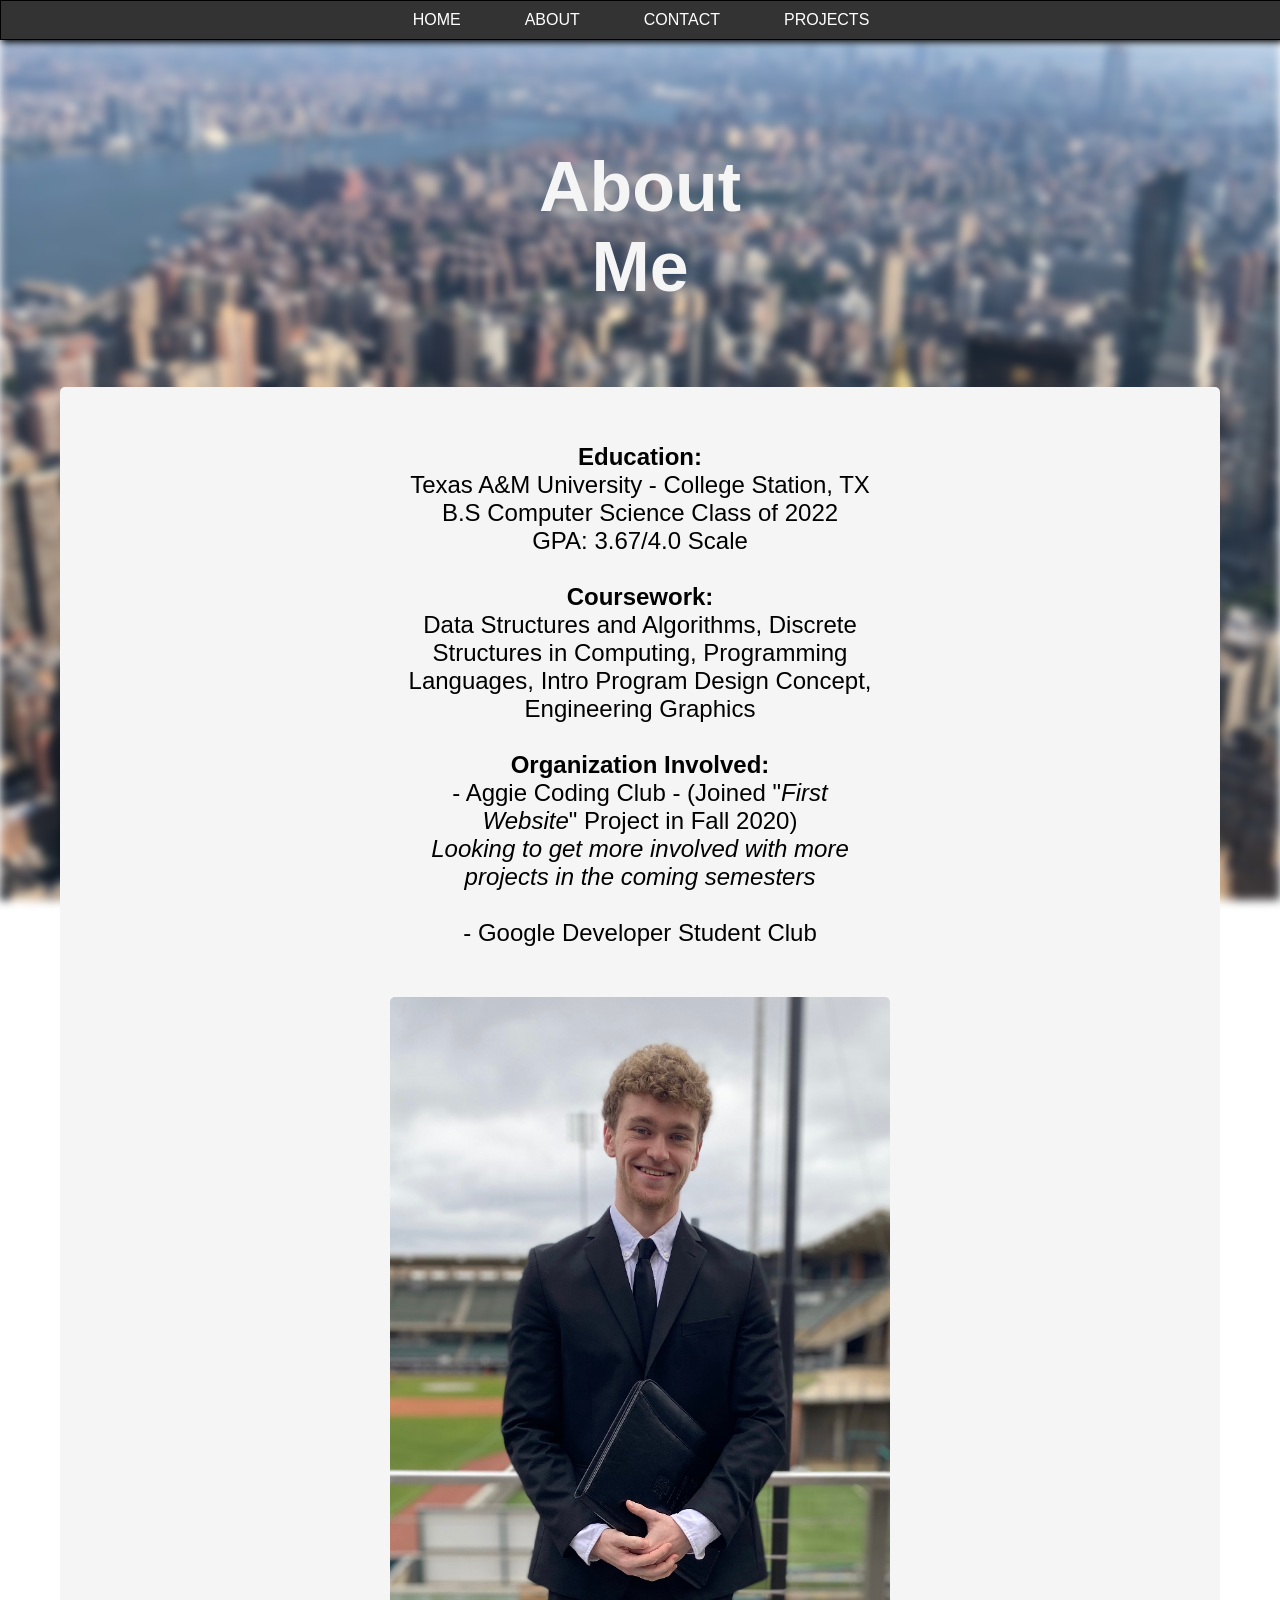
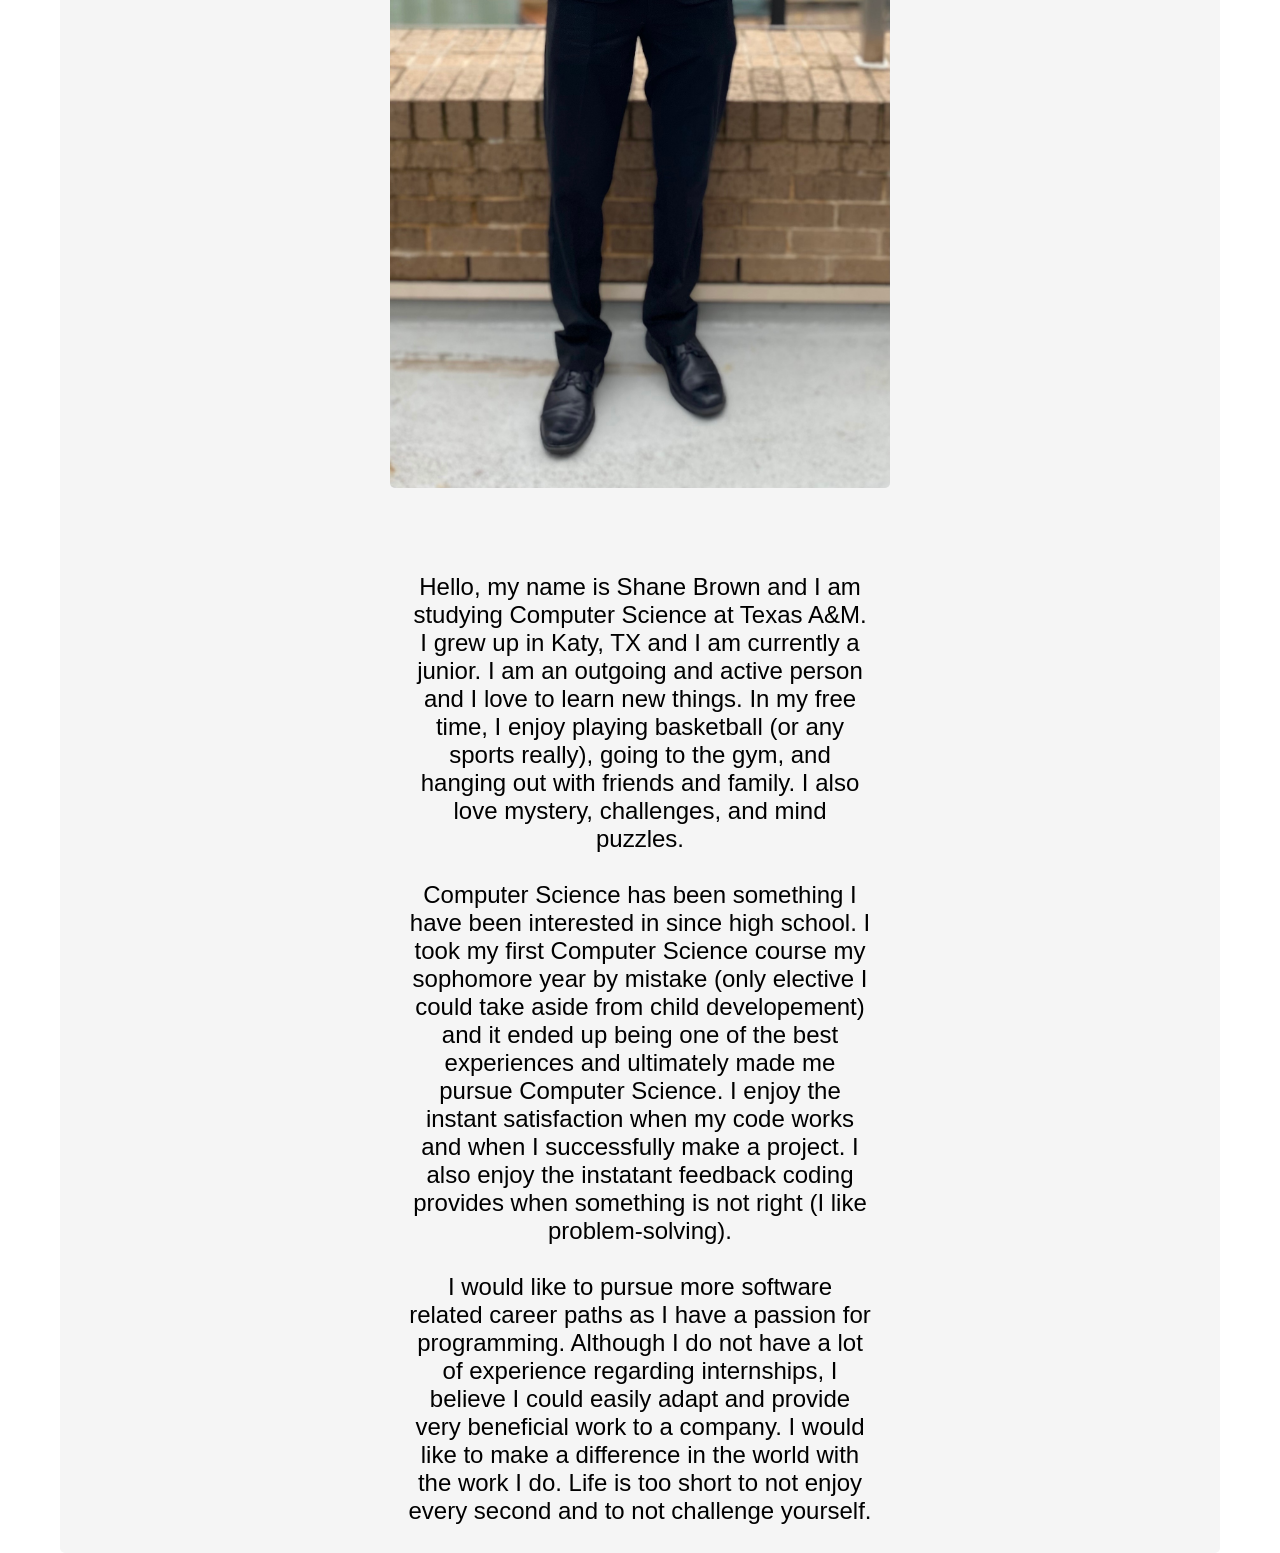
==== about.html @ ab10a337 "Update about.html" ====
<!DOCTYPE html>
<html>
    <head>
            <title>
                About Me
            </title>
            <link rel="stylesheet" href="DesignAbout.css">
    </head>
    <body>
        <div class= "Links">
            <ul>
                <li><a class="active" href= "index.html">Home</a></li>
                <li><a href= "about.html">About</a></li>
                <li><a href= "contact.html">Contact</a></li>
                <li><a href= "projects.html">Projects</a> </li>
            </ul>
        </div>

        <div class="bg">
        </div>

        <div class="middleHeader">
            <h1>
                About<br> Me
            </h1>
        </div>
         <div class="aboutContent">
             <p class="aboutMeInfo">
                <br> <br>
                <b>Education: </b> <br> Texas A&M University - College Station, TX <br> 
                B.S Computer Science Class of 2022 <br> 
                GPA: 3.67/4.0 Scale <br> <br>

                <b>Coursework: </b> <br>
                Data Structures and Algorithms, Discrete Structures in Computing, Programming Languages, Intro Program Design Concept, Engineering Graphics 
                <br> <br>

                <b>Organization Involved: </b> <br>
                - Aggie Coding Club - (Joined "<i>First Website</i>" Project in Fall 2020) <br>
                <i>Looking to get more involved with more projects in the coming semesters</i> <br> <br>
                
                - Google Developer Student Club
                </p>
                <div class="aboutMeImage">
                    <img src="profilePic.jpg" alt="about me pic" style="width:500px; border-radius: 5px;">
                 </div>
                 <p class="aboutMeInfo2">
                 <br> <br>
                 Hello, my name is Shane Brown and I am studying Computer Science at Texas A&M. I grew up in Katy, TX and I am currently a junior. 
                 I am an outgoing and active person and I love to learn new things. In my free time,
                 I enjoy playing basketball (or any sports really), going to the gym, and hanging out with friends and family.
                 I also love mystery, challenges, and mind puzzles.  <br> <br>
                 Computer Science has been something I have been interested in since high school. I took my first Computer Science course my sophomore year by mistake (only elective I could take
                 aside from child developement) and it ended up being one of the best experiences and ultimately made me pursue Computer Science. I enjoy the instant satisfaction
                 when my code works and when I successfully make a project. I also enjoy the instatant feedback coding provides when something is not right (I like problem-solving).
                 <br> <br>
                 I would like to pursue more software related career paths as I have a passion for programming. Although I do not
                 have a lot of experience regarding internships, I believe I could easily adapt and provide very beneficial work to
                 a company. I would like to make a difference in the world with the work I do. Life is too short to not enjoy every second and to not challenge yourself.
                 <br> <br>
                </p>
         </div>

         <!-- Fading out the Header -->
         <script src="https://cdnjs.cloudflare.com/ajax/libs/jquery/3.5.1/jquery.min.js"></script>
         <script>
            //  Fading out the Header
            $(window).scroll(function() {
                $(".middleHeader").css("opacity", 1 - $(window).scrollTop() / 150);
            });
         </script>

    </body>
</html>
---- DesignAbout.css ----
body {
    width: 100%;
    height: 100%;
    margin: 0;
}
.bg {
    background: url(newYork2.jpg);
    background-size: cover;
    background-position: center;
    -webkit-filter: blur(5px);
    -moz-filter: blur(5px);
    -o-filter: blur(5px);
    -ms-filter: blur(5px);
    filter: blur(5px);
    position: fixed;
    width: 100%;
    height: 100%;
    top: 0;
    left: 0;
    z-index: -1;
    animation: fadeIn ease 1s;
}
.Links {
    background-color: #333;
    position: fixed;
    z-index: 9999;
    width: 100%;
    top: 0;
    text-align: center;
    border-style: solid;
    border-width: thin;
    box-shadow: 2px 2px 7px black;        
    overflow: hidden;
}
.Links a {
    font-family: 'Gill Sans', 'Gill Sans MT', Calibri, 'Trebuchet MS', sans-serif;
    text-transform: uppercase;
    font-size: 16px;
    color: white;
    text-decoration: none;
}
.Links a:hover {
    color: teal;
}
.Links a:focus:active {
    color: teal;
}
.Links ul {
    list-style: none;
    margin: 0;
    padding: 0px;
}
.Links ul li {
    display: inline-block;
    margin-left: 30px;
    margin-right: 30px;
    padding-top: 10px;
    padding-bottom: 10px;
    position: relative;
}
.Links a::before {
    content: "";
    display: block;
    height: 5px;
    background-color: teal;

    position: absolute;
    top: 0;
    width: 0%;

    transition: all ease-in-out 250ms;
}
.Links a::after {
    content: "";
    display: block;
    height: 5px;
    background-color: teal;

    position: absolute;
    bottom: 0;
    width: 0%;

    transition: all ease-in-out 250ms;
}
.Links a:focus, .Links a:focus::before, .Links a:focus::after {
    color: teal;
    width:100%;
}
.Links a:hover::before, .Links a:hover::after {
    width: 100%;
}
.middleHeader {
    text-align: center;
    animation: fadeIn ease 2s;
    position:relative;
    top: 100px;
    color: whitesmoke;
    font-size: 35px;
    font-family: 'Gill Sans', 'Gill Sans MT', Calibri, 'Trebuchet MS', sans-serif;
    margin-bottom: 80px;
}
@keyframes fadeIn {
    0% {opacity:0;}
    100% {opacity:1;}
    }
@-moz-keyframes fadeIn {
    0% {opacity:0;}
    100% {opacity:1;}
}
@-webkit-keyframes fadeIn {
    0% {opacity:0;}
    100% {opacity:1;}
}
@-ms-keyframes fadeIn {
    0% {opacity:0;}
    100% {opacity:1;}
}
@-o-keyframes fadeIn {
    0% {opacity:0;}
    100% {opacity:1;}
    }
.aboutContent {
    text-align: center;
    border-radius: 5px;
    background-color: whitesmoke;
    position: relative;
    top: 100px;
    font-size: 20px;
    font-family: 'Gill Sans', 'Gill Sans MT', Calibri, 'Trebuchet MS', sans-serif;
    margin: 60px;
}
.aboutMeInfo {
    font-family: 'Gill Sans', 'Gill Sans MT', Calibri, 'Trebuchet MS', sans-serif;
    font-size: 24px;
    margin-left: 30%;
    margin-right: 30%;
}
.aboutMeImage {
    margin-top: 50px;
}
.aboutMeInfo2 {
    font-size: 24px;
    margin-left: 30%;
    margin-right: 30%;
    font-family: 'Gill Sans', 'Gill Sans MT', Calibri, 'Trebuchet MS', sans-serif;
}
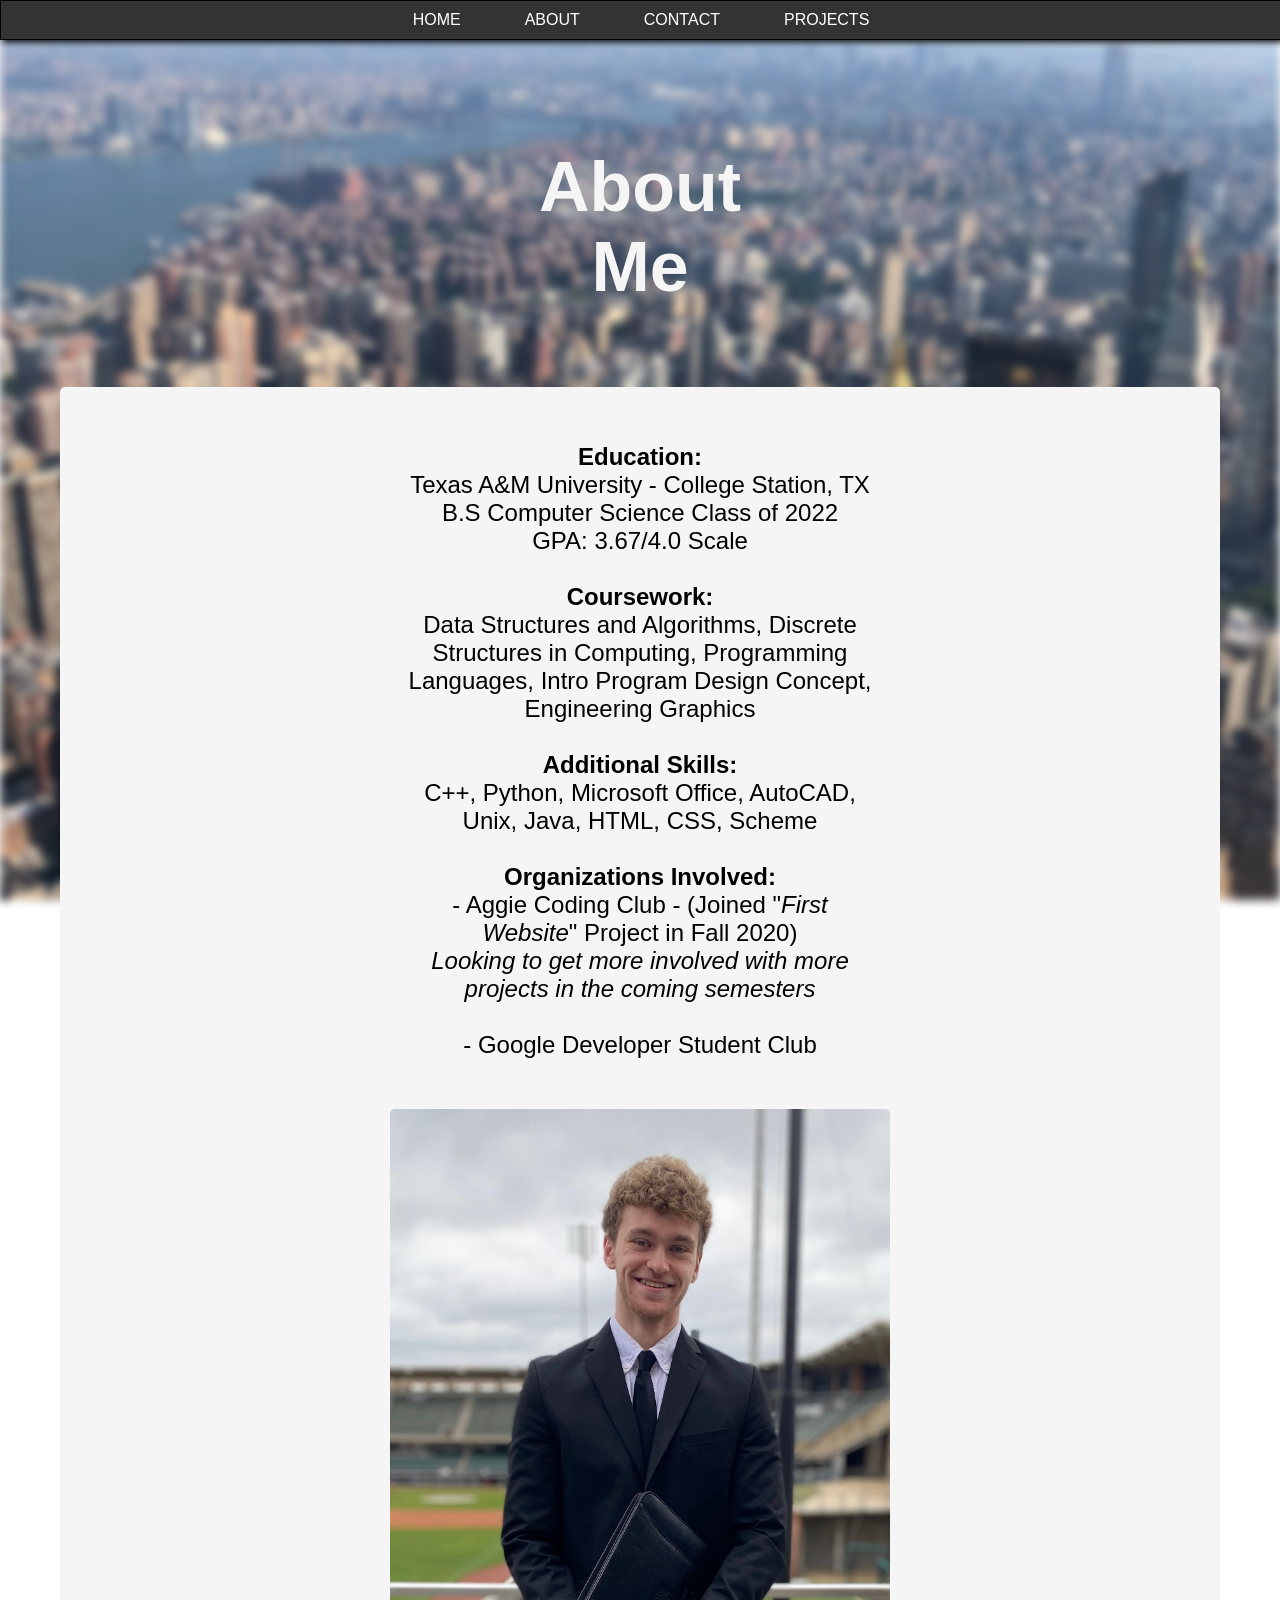
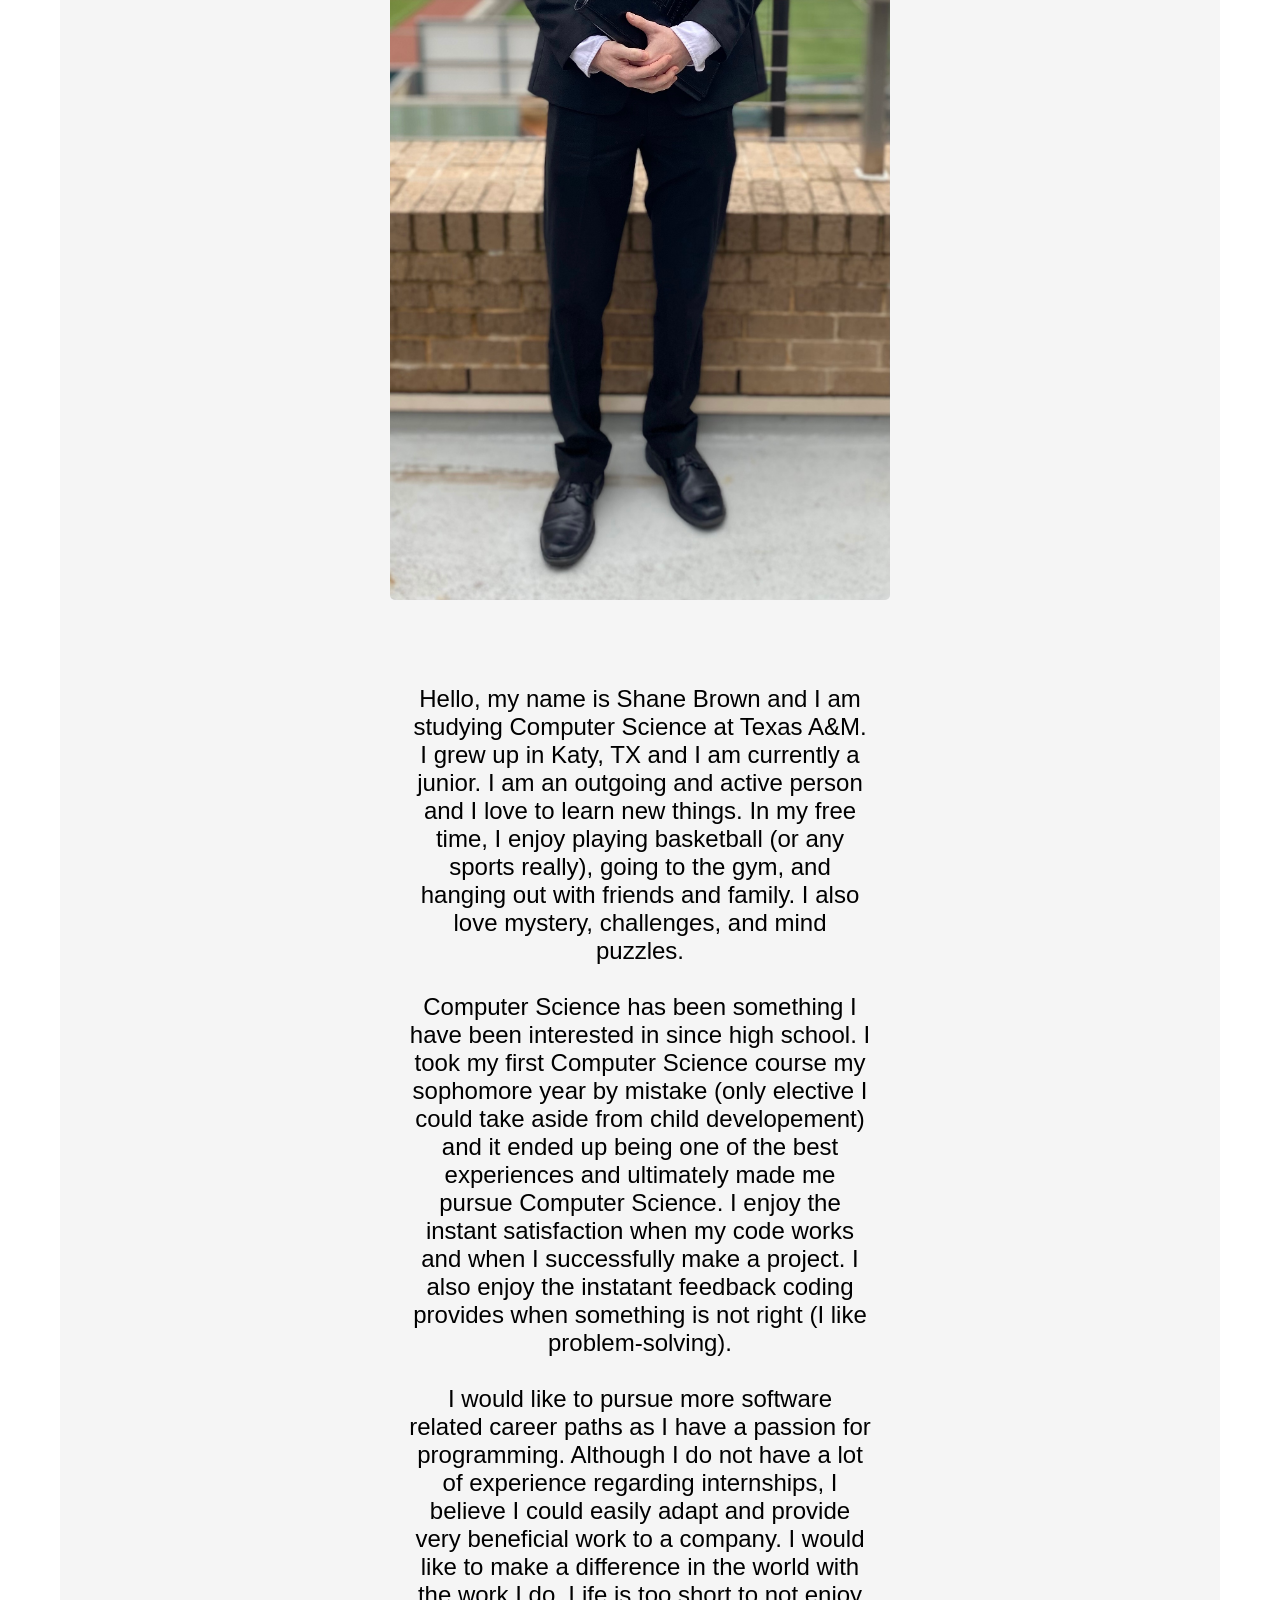
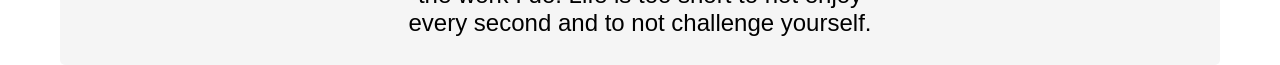
==== commit de966d0b: "Update about.html" ====
--- a/about.html
+++ b/about.html
@@ -35,7 +35,12 @@
                 Data Structures and Algorithms, Discrete Structures in Computing, Programming Languages, Intro Program Design Concept, Engineering Graphics 
                 <br> <br>
 
-                <b>Organization Involved: </b> <br>
+                <b>Additional Skills: </b> <br>
+                C++, Python, Microsoft Office, AutoCAD, Unix, Java, HTML, CSS,
+                Scheme
+                <br><br>
+
+                <b>Organizations Involved: </b> <br>
                 - Aggie Coding Club - (Joined "<i>First Website</i>" Project in Fall 2020) <br>
                 <i>Looking to get more involved with more projects in the coming semesters</i> <br> <br>
                 
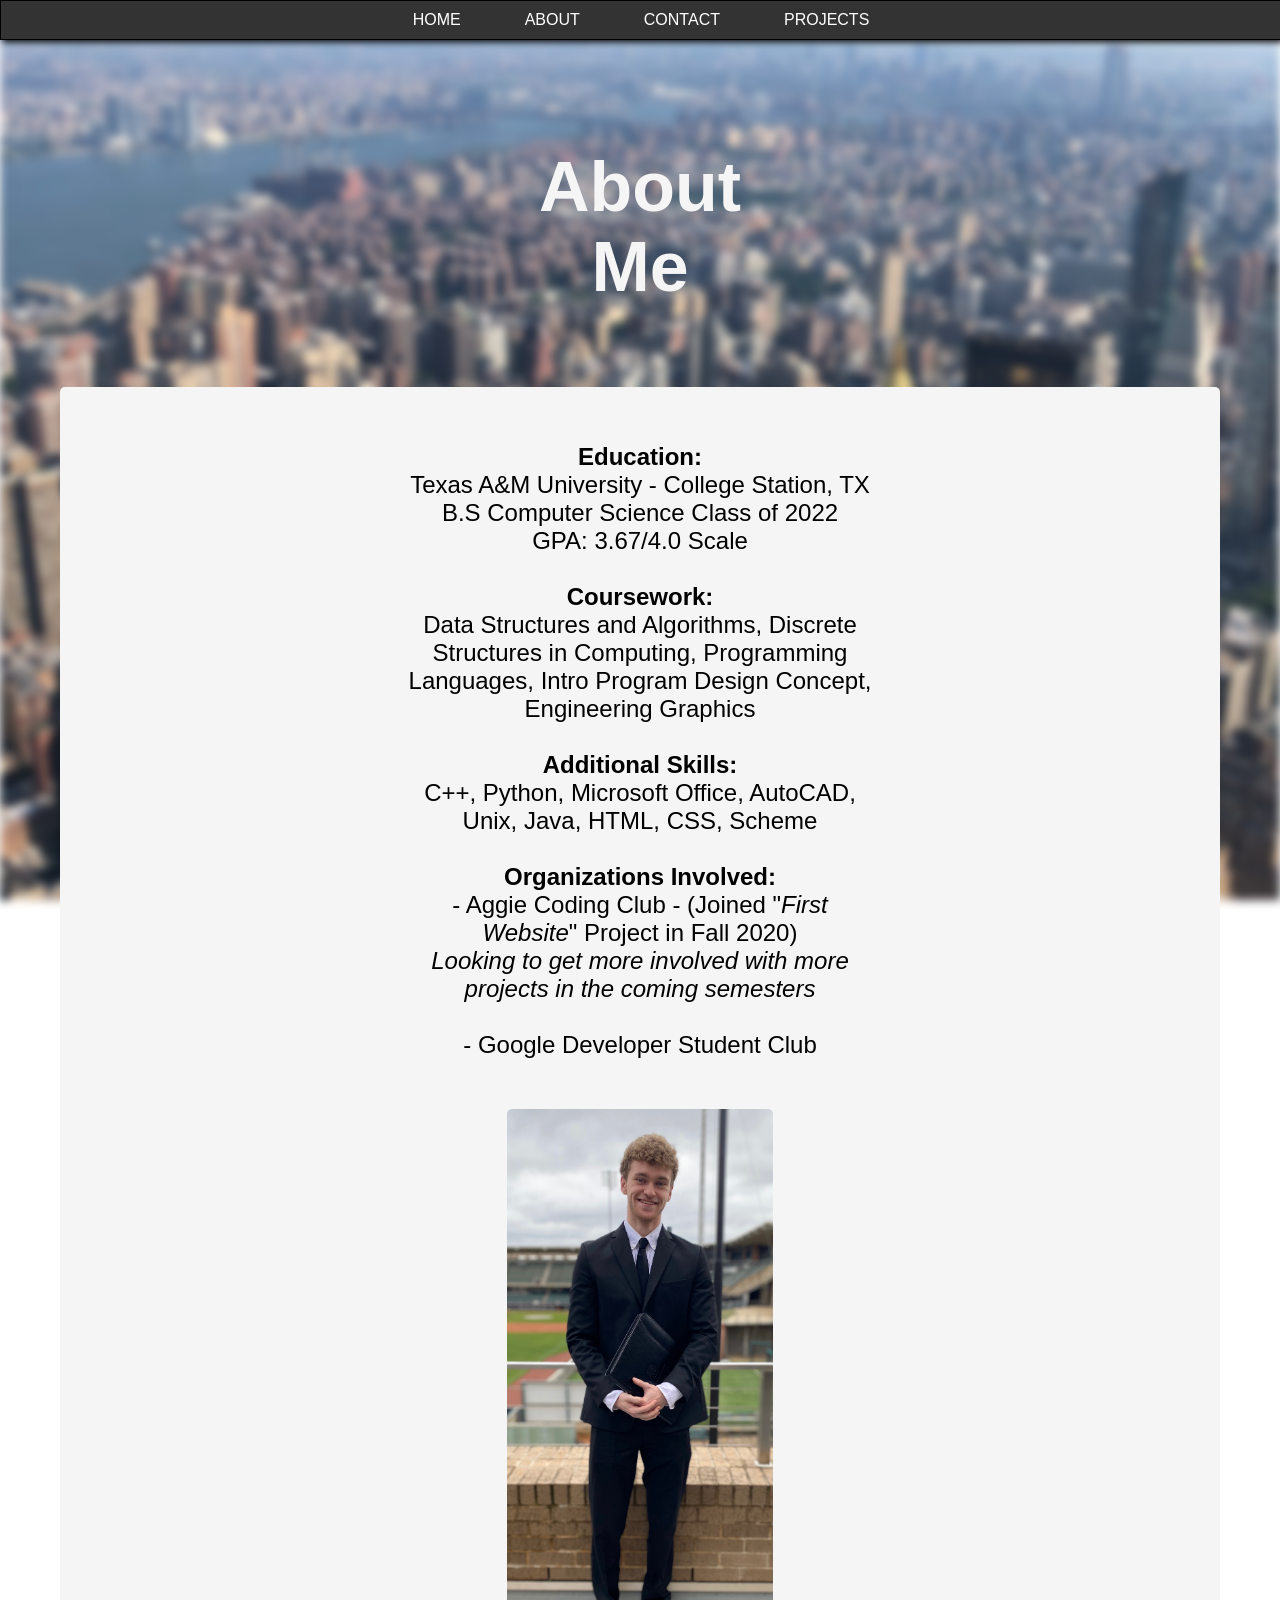
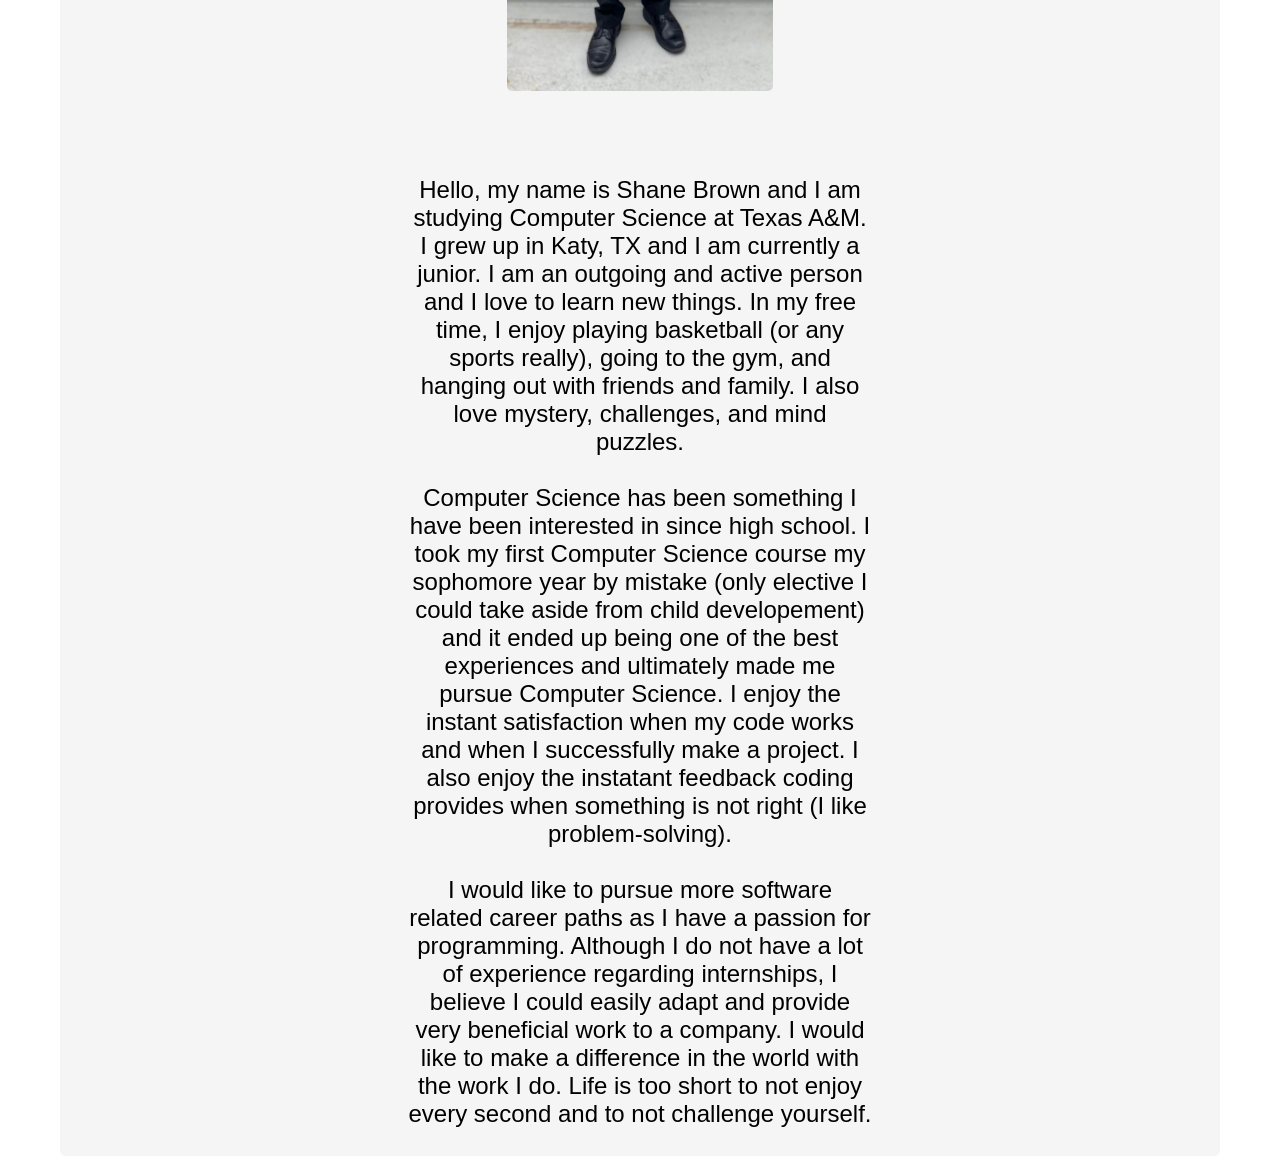
==== commit 43209c9c: "Update about.html" ====
--- a/about.html
+++ b/about.html
@@ -47,7 +47,7 @@
                 - Google Developer Student Club
                 </p>
                 <div class="aboutMeImage">
-                    <img src="profilePic.jpg" alt="about me pic" style="width:500px; border-radius: 5px;">
+                    <img src="profilePic.jpg" alt="about me pic" style="width:23%; border-radius: 5px;">
                  </div>
                  <p class="aboutMeInfo2">
                  <br> <br>
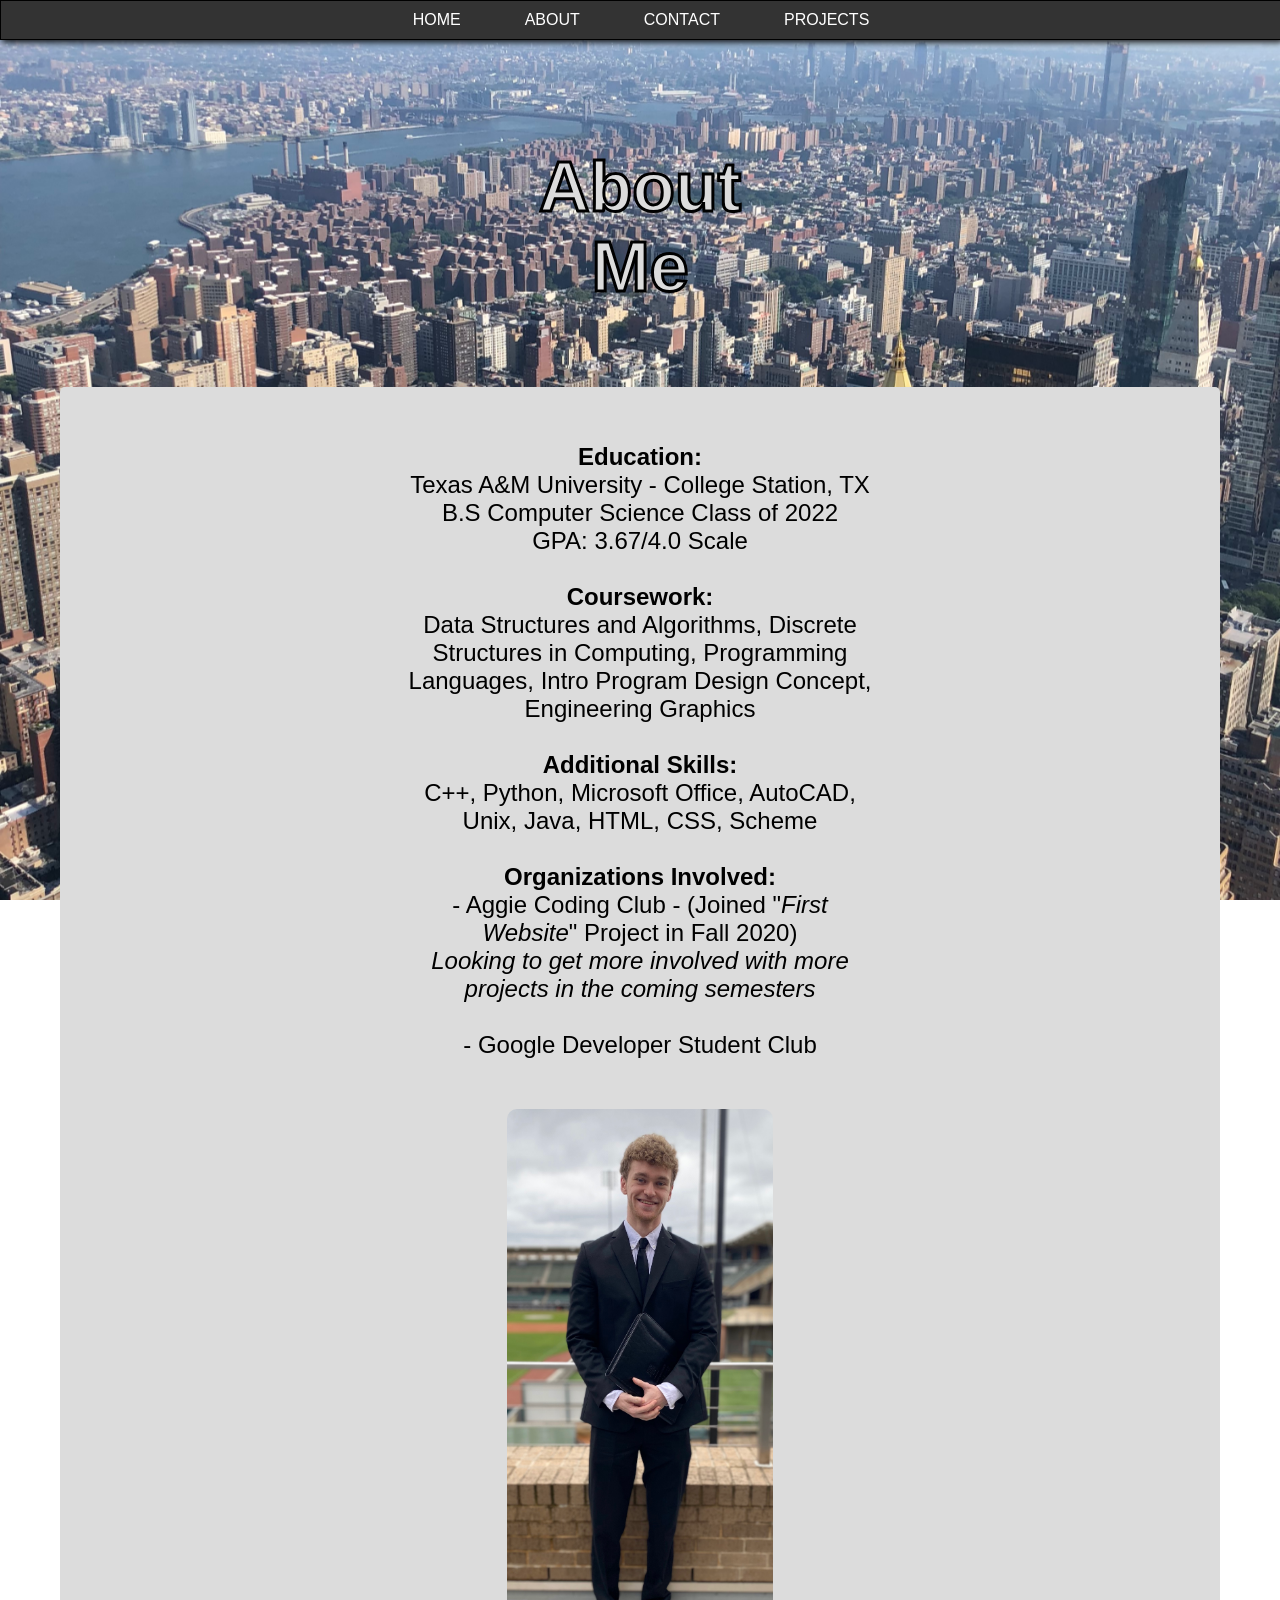
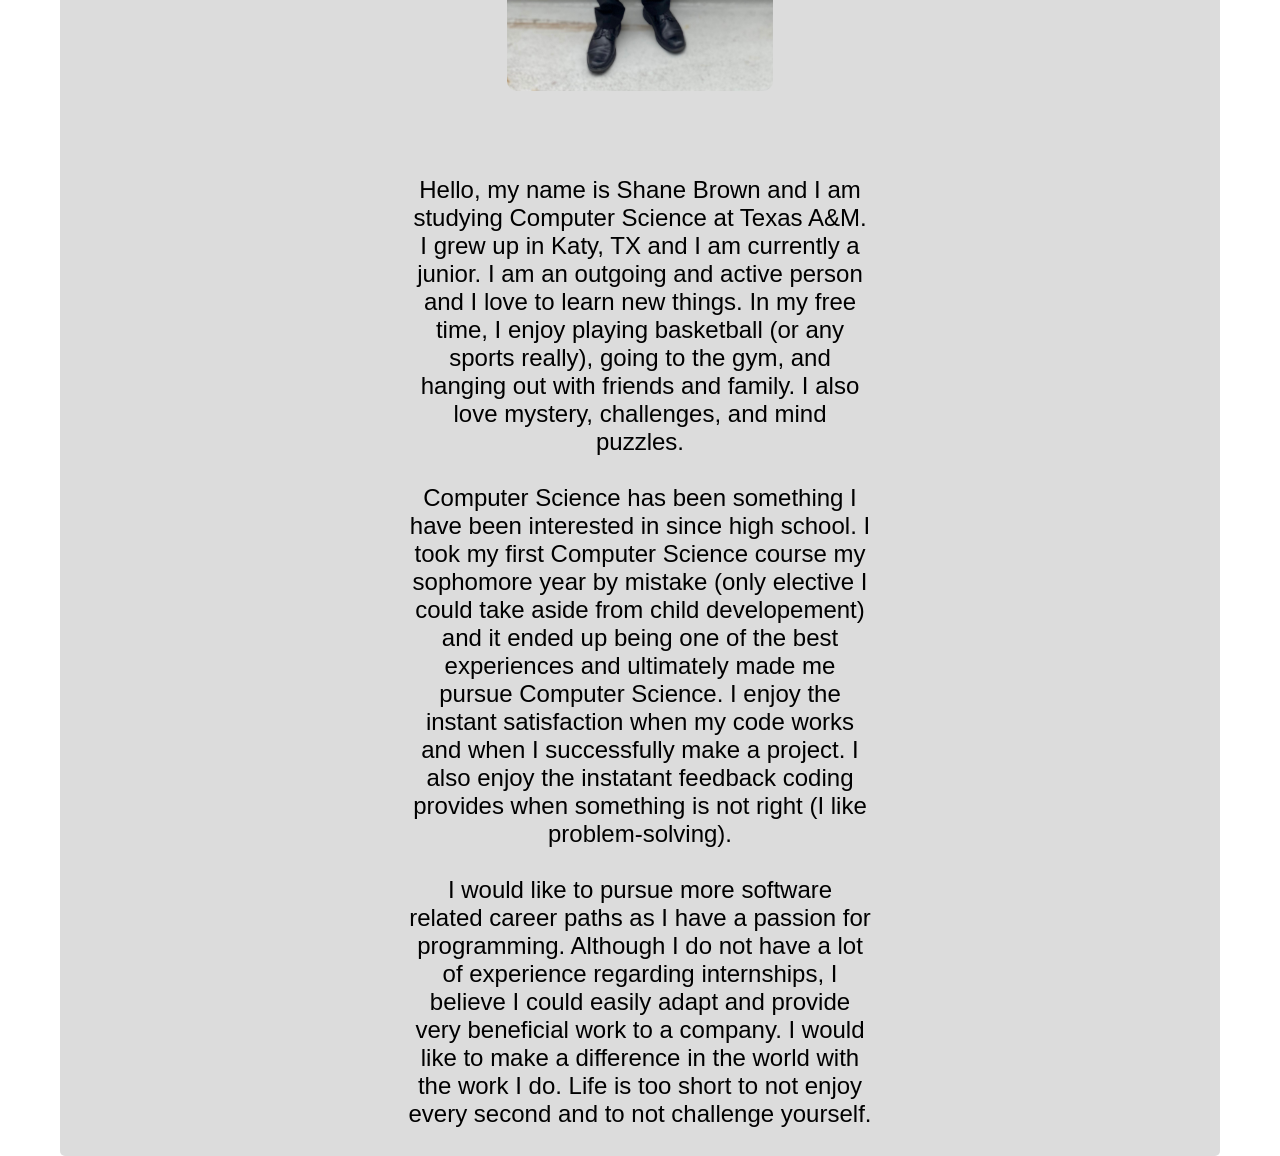
==== commit 18131c6c: "Update about.html" ====
--- a/about.html
+++ b/about.html
@@ -47,7 +47,7 @@
                 - Google Developer Student Club
                 </p>
                 <div class="aboutMeImage">
-                    <img src="profilePic.jpg" alt="about me pic" style="width:23%; border-radius: 5px;">
+                    <img src="profilePic.jpg" alt="about me pic" style="width:23%; border-radius: 10px;">
                  </div>
                  <p class="aboutMeInfo2">
                  <br> <br>
--- a/DesignAbout.css
+++ b/DesignAbout.css
@@ -7,11 +7,6 @@
     background: url(newYork2.jpg);
     background-size: cover;
     background-position: center;
-    -webkit-filter: blur(5px);
-    -moz-filter: blur(5px);
-    -o-filter: blur(5px);
-    -ms-filter: blur(5px);
-    filter: blur(5px);
     position: fixed;
     width: 100%;
     height: 100%;
@@ -91,12 +86,13 @@
 }
 .middleHeader {
     text-align: center;
-    animation: fadeIn ease 2s;
+    animation: fadeIn ease 1s;
     position:relative;
     top: 100px;
-    color: whitesmoke;
+    color: gainsboro;
+    -webkit-text-stroke: 3px black;
     font-size: 35px;
-    font-family: 'Gill Sans', 'Gill Sans MT', Calibri, 'Trebuchet MS', sans-serif;
+    font-family: Impact, Haettenschweiler, 'Arial Narrow Bold', sans-serif;
     margin-bottom: 80px;
 }
 @keyframes fadeIn {
@@ -122,7 +118,7 @@
 .aboutContent {
     text-align: center;
     border-radius: 5px;
-    background-color: whitesmoke;
+    background-color: gainsboro;
     position: relative;
     top: 100px;
     font-size: 20px;
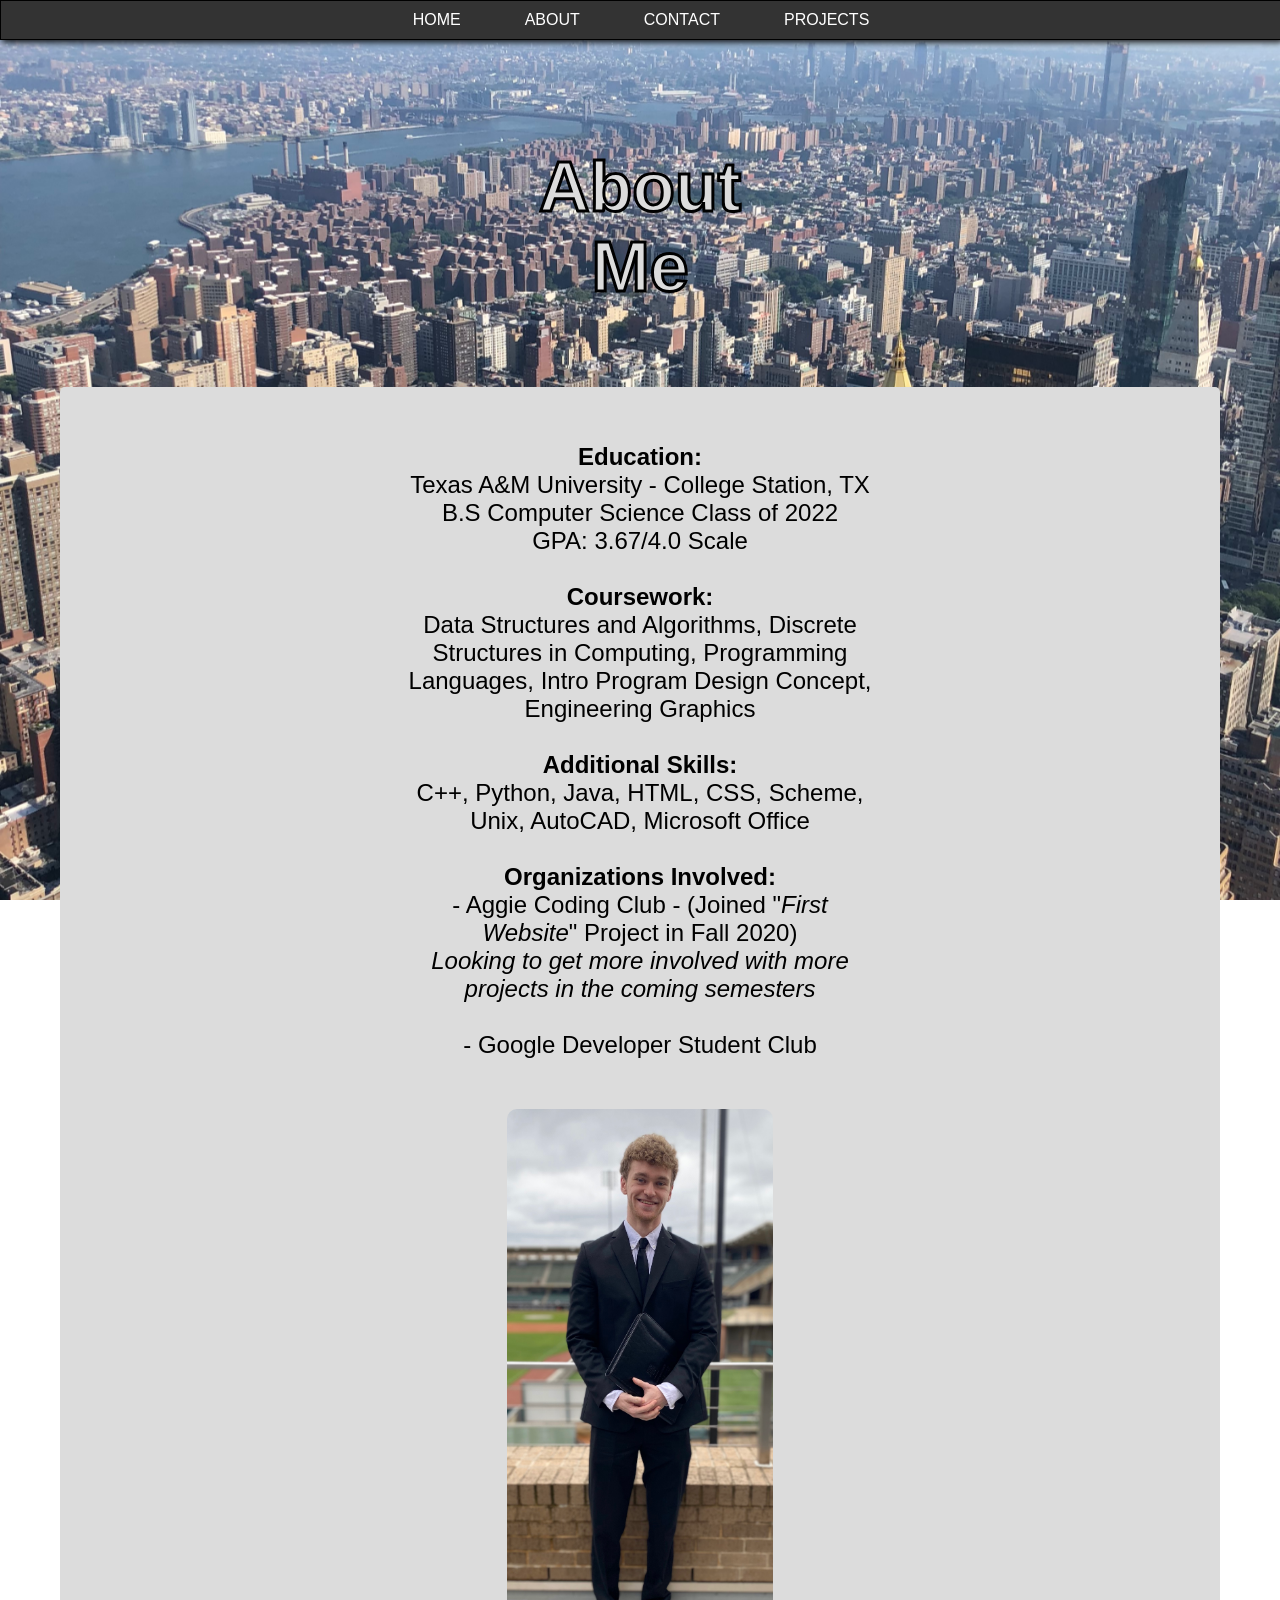
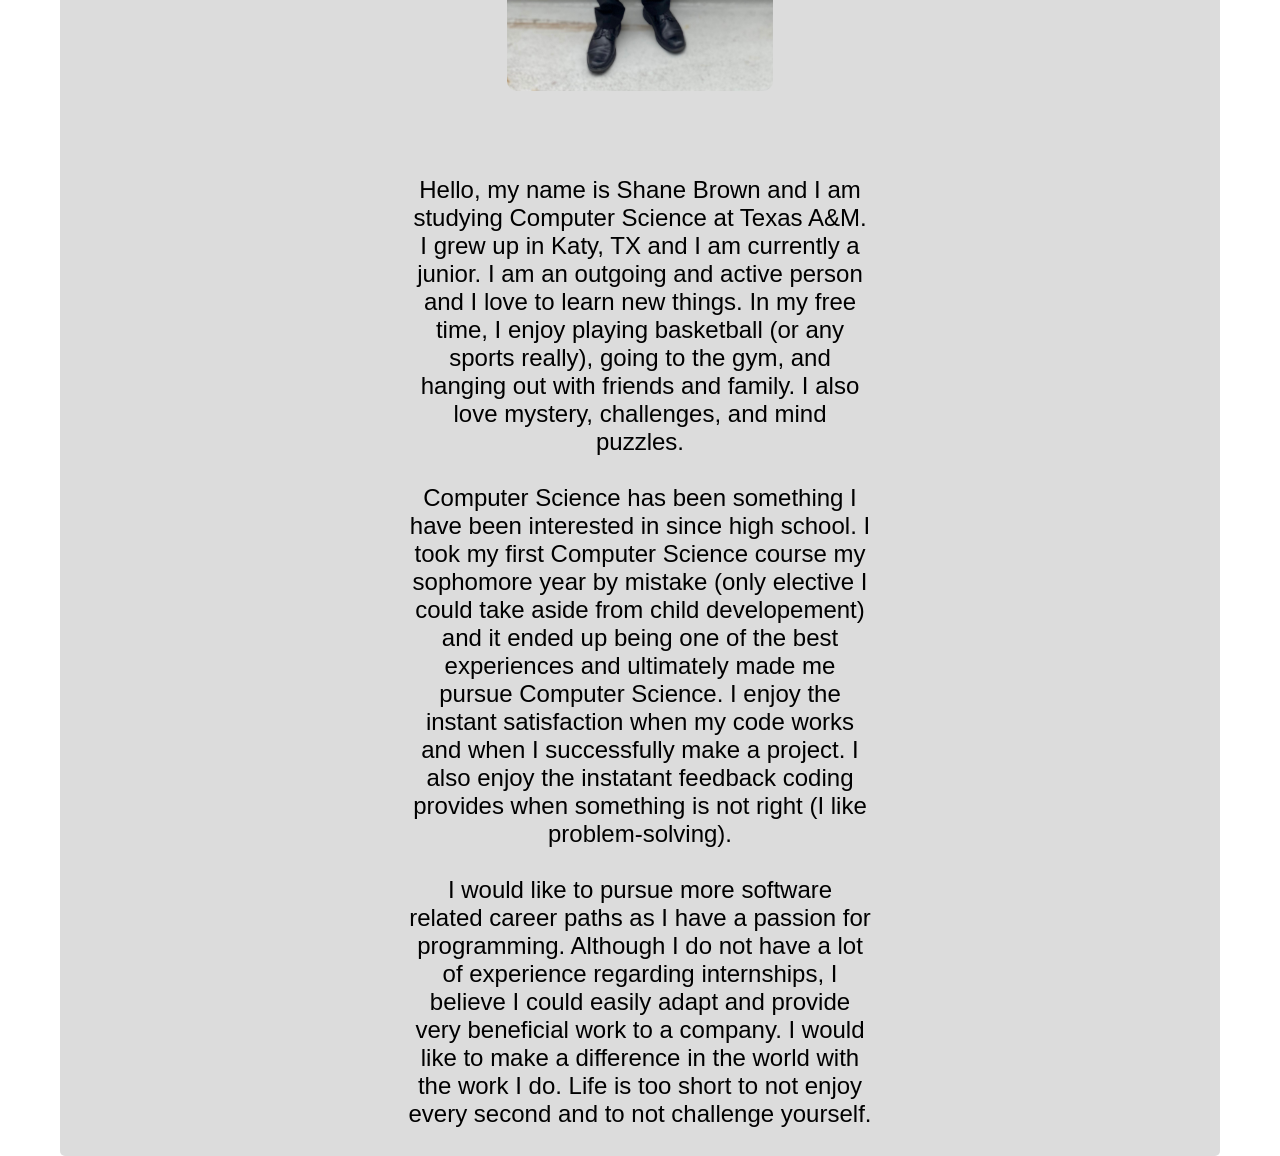
==== commit bce4090a: "Update about.html" ====
--- a/about.html
+++ b/about.html
@@ -36,8 +36,7 @@
                 <br> <br>
 
                 <b>Additional Skills: </b> <br>
-                C++, Python, Microsoft Office, AutoCAD, Unix, Java, HTML, CSS,
-                Scheme
+                C++, Python, Java, HTML, CSS, Scheme, Unix, AutoCAD, Microsoft Office
                 <br><br>
 
                 <b>Organizations Involved: </b> <br>
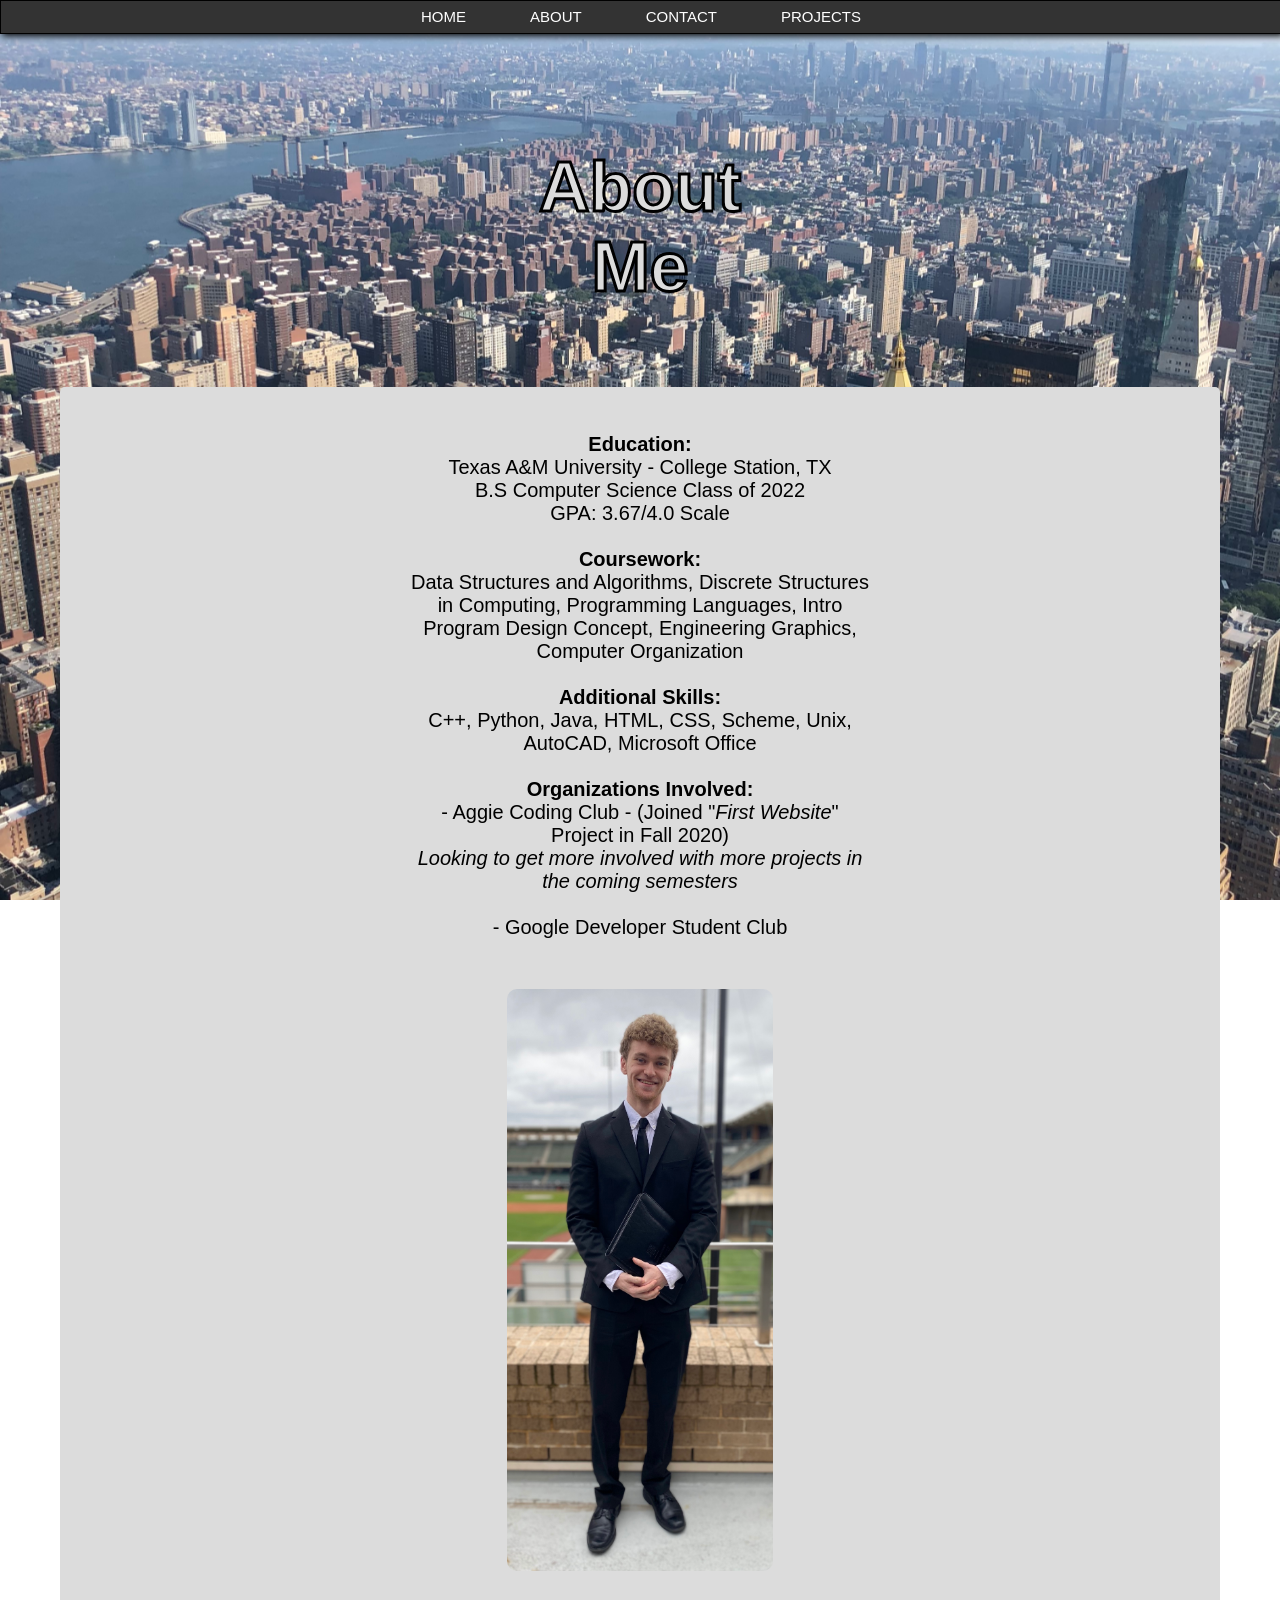
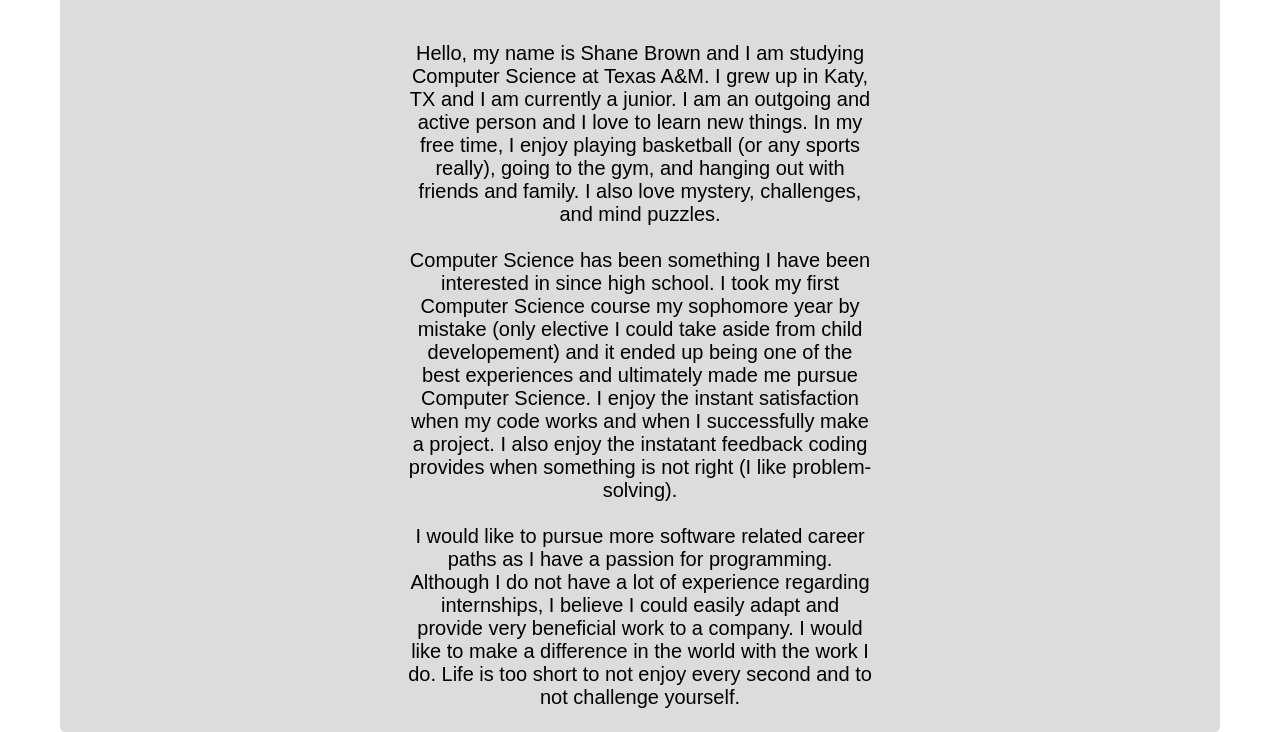
==== commit 715c55da: "Update about.html" ====
--- a/about.html
+++ b/about.html
@@ -32,7 +32,7 @@
                 GPA: 3.67/4.0 Scale <br> <br>
 
                 <b>Coursework: </b> <br>
-                Data Structures and Algorithms, Discrete Structures in Computing, Programming Languages, Intro Program Design Concept, Engineering Graphics 
+                Data Structures and Algorithms, Discrete Structures in Computing, Programming Languages, Intro Program Design Concept, Engineering Graphics, Computer Organization 
                 <br> <br>
 
                 <b>Additional Skills: </b> <br>
--- a/DesignAbout.css
+++ b/DesignAbout.css
@@ -30,7 +30,7 @@
 .Links a {
     font-family: 'Gill Sans', 'Gill Sans MT', Calibri, 'Trebuchet MS', sans-serif;
     text-transform: uppercase;
-    font-size: 16px;
+    font-size: 15px;
     color: white;
     text-decoration: none;
 }
@@ -49,8 +49,8 @@
     display: inline-block;
     margin-left: 30px;
     margin-right: 30px;
-    padding-top: 10px;
-    padding-bottom: 10px;
+    padding-top: 7px;
+    padding-bottom: 7px;
     position: relative;
 }
 .Links a::before {
@@ -127,16 +127,19 @@
 }
 .aboutMeInfo {
     font-family: 'Gill Sans', 'Gill Sans MT', Calibri, 'Trebuchet MS', sans-serif;
-    font-size: 24px;
+    font-size: 20px;
     margin-left: 30%;
     margin-right: 30%;
+    animation: fadeIn ease 2s;
 }
 .aboutMeImage {
     margin-top: 50px;
+    animation: fadeIn ease 2s;
 }
 .aboutMeInfo2 {
-    font-size: 24px;
+    font-size: 20px;
     margin-left: 30%;
     margin-right: 30%;
     font-family: 'Gill Sans', 'Gill Sans MT', Calibri, 'Trebuchet MS', sans-serif;
+    animation: fadeIn ease 2s;
 }
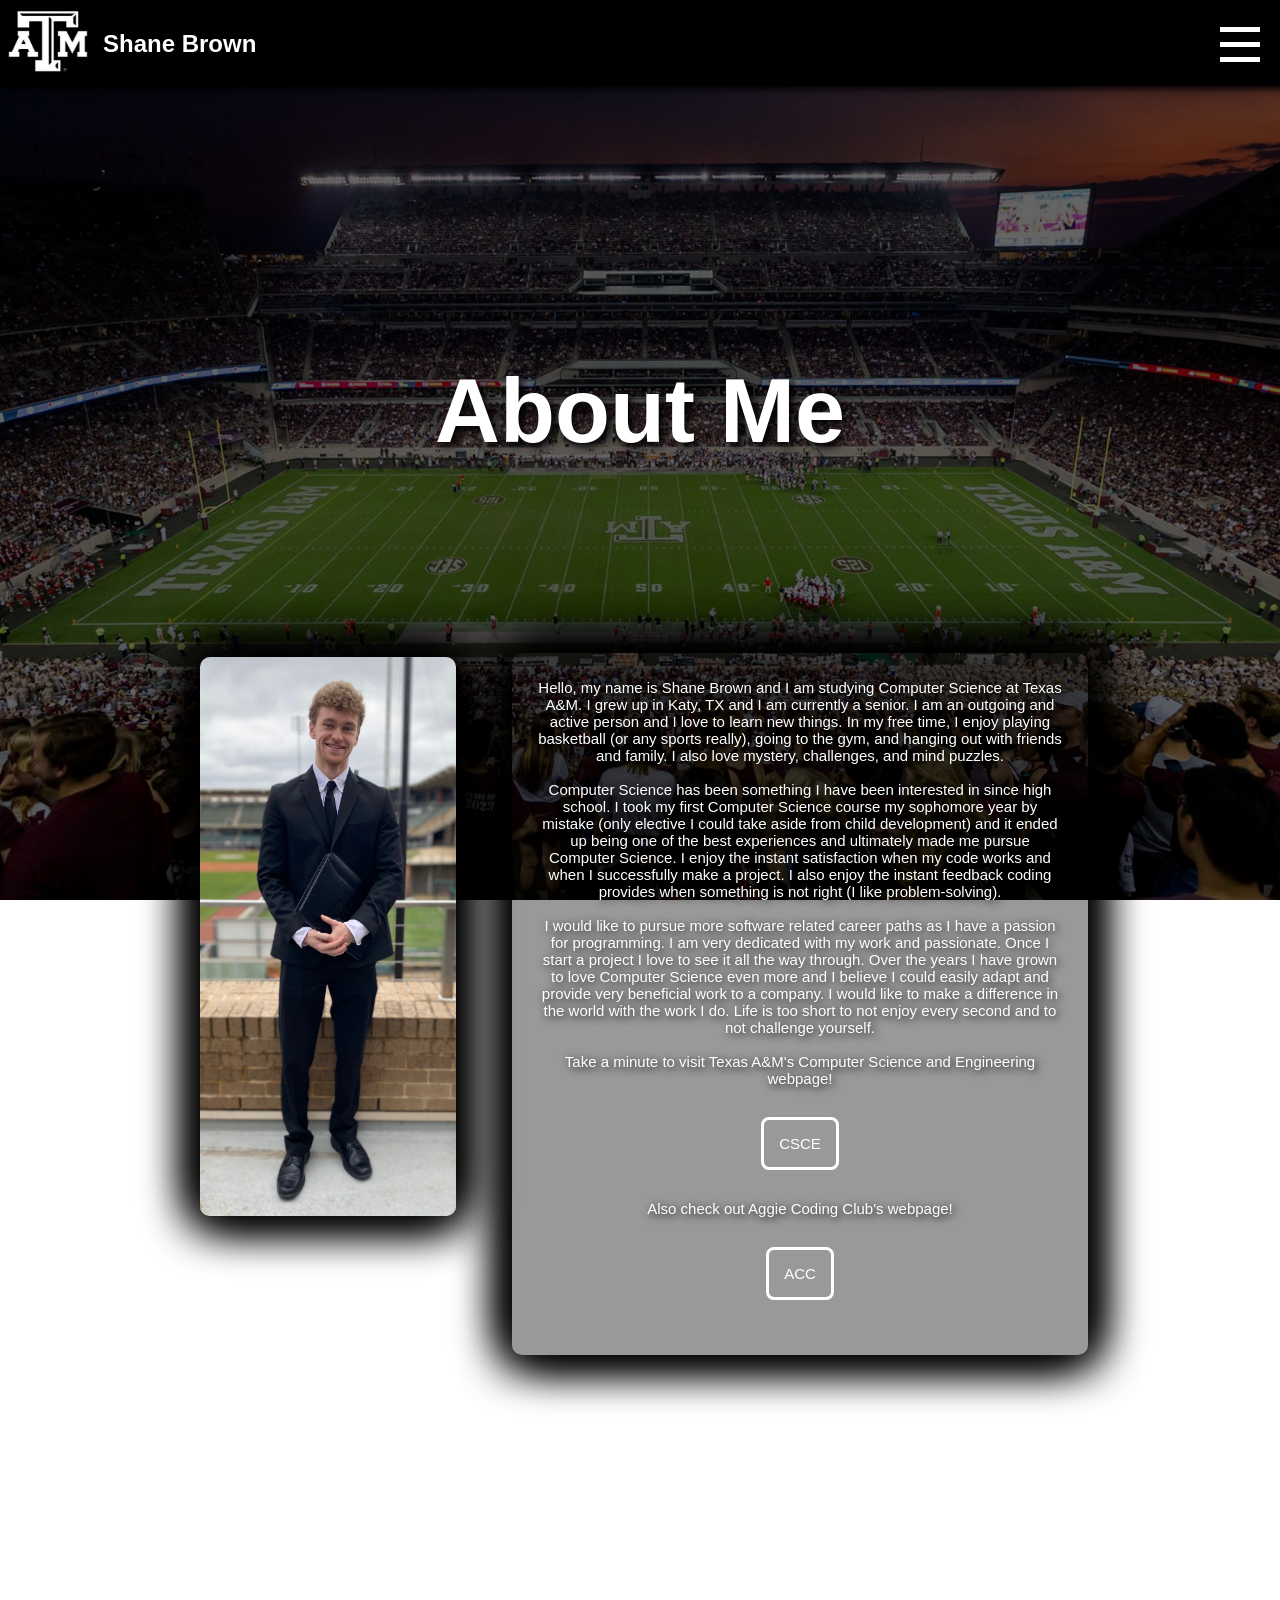
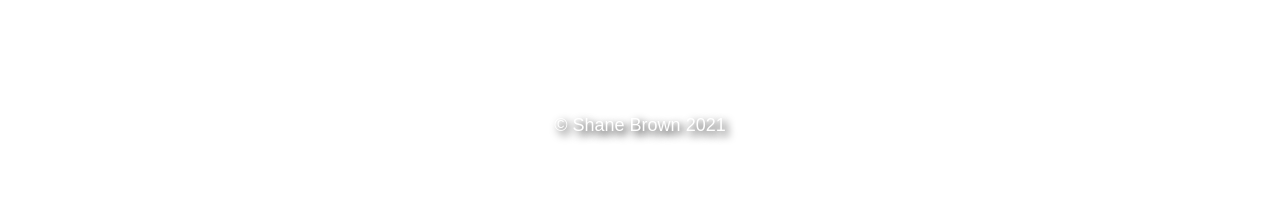
==== commit 6e7e88ff: "initial commit" ====
--- a/about.html
+++ b/about.html
@@ -1,78 +1,72 @@
-<!DOCTYPE html>
-<html>
-    <head>
-            <title>
-                About Me
-            </title>
-            <link rel="stylesheet" href="DesignAbout.css">
-    </head>
-    <body>
-        <div class= "Links">
-            <ul>
-                <li><a class="active" href= "index.html">Home</a></li>
-                <li><a href= "about.html">About</a></li>
-                <li><a href= "contact.html">Contact</a></li>
-                <li><a href= "projects.html">Projects</a> </li>
-            </ul>
-        </div>
-
-        <div class="bg">
-        </div>
-
-        <div class="middleHeader">
-            <h1>
-                About<br> Me
-            </h1>
-        </div>
-         <div class="aboutContent">
-             <p class="aboutMeInfo">
-                <br> <br>
-                <b>Education: </b> <br> Texas A&M University - College Station, TX <br> 
-                B.S Computer Science Class of 2022 <br> 
-                GPA: 3.67/4.0 Scale <br> <br>
-
-                <b>Coursework: </b> <br>
-                Data Structures and Algorithms, Discrete Structures in Computing, Programming Languages, Intro Program Design Concept, Engineering Graphics, Computer Organization 
-                <br> <br>
-
-                <b>Additional Skills: </b> <br>
-                C++, Python, Java, HTML, CSS, Scheme, Unix, AutoCAD, Microsoft Office
-                <br><br>
-
-                <b>Organizations Involved: </b> <br>
-                - Aggie Coding Club - (Joined "<i>First Website</i>" Project in Fall 2020) <br>
-                <i>Looking to get more involved with more projects in the coming semesters</i> <br> <br>
-                
-                - Google Developer Student Club
-                </p>
-                <div class="aboutMeImage">
-                    <img src="profilePic.jpg" alt="about me pic" style="width:23%; border-radius: 10px;">
-                 </div>
-                 <p class="aboutMeInfo2">
-                 <br> <br>
-                 Hello, my name is Shane Brown and I am studying Computer Science at Texas A&M. I grew up in Katy, TX and I am currently a junior. 
-                 I am an outgoing and active person and I love to learn new things. In my free time,
-                 I enjoy playing basketball (or any sports really), going to the gym, and hanging out with friends and family.
-                 I also love mystery, challenges, and mind puzzles.  <br> <br>
-                 Computer Science has been something I have been interested in since high school. I took my first Computer Science course my sophomore year by mistake (only elective I could take
-                 aside from child developement) and it ended up being one of the best experiences and ultimately made me pursue Computer Science. I enjoy the instant satisfaction
-                 when my code works and when I successfully make a project. I also enjoy the instatant feedback coding provides when something is not right (I like problem-solving).
-                 <br> <br>
-                 I would like to pursue more software related career paths as I have a passion for programming. Although I do not
-                 have a lot of experience regarding internships, I believe I could easily adapt and provide very beneficial work to
-                 a company. I would like to make a difference in the world with the work I do. Life is too short to not enjoy every second and to not challenge yourself.
-                 <br> <br>
-                </p>
-         </div>
-
-         <!-- Fading out the Header -->
-         <script src="https://cdnjs.cloudflare.com/ajax/libs/jquery/3.5.1/jquery.min.js"></script>
-         <script>
-            //  Fading out the Header
-            $(window).scroll(function() {
-                $(".middleHeader").css("opacity", 1 - $(window).scrollTop() / 150);
-            });
-         </script>
-
-    </body>
-</html>
+<!DOCTYPE html>
+<html lang="en">
+<head>
+    <meta charset="UTF-8">
+    <meta http-equiv="X-UA-Compatible" content="IE=edge">
+    <meta name="viewport" content="width=device-width, initial-scale=1.0">
+    <link rel="stylesheet" href="about.css">
+    <title>Shane Brown | About</title>
+</head>
+<body id="body">
+    <!-- Header and Links -->
+    <a href="index.html"><img src="amLogoWhite.png" style="z-index: 9999; width: 80px; top: -5px; position: fixed;"></a>
+    <h2 class="headerName">Shane Brown</h2>
+    <div class="header" id="header"></div>
+    <div class="links" id="links">
+        <section class="p-menu1">
+            <nav id="navbar" class="navigation" role="navigation">
+            <input id="toggle1" type="checkbox" />
+            <label class="hamburger1" for="toggle1">
+                <div class="top"></div>
+                <div class="meat"></div>
+                <div class="bottom"></div>
+            </label>
+            <nav class="menu1" id="menu1">
+                <a class="link1" href="index.html">Home</a>
+                <a class="link1" href="about.html">About</a>
+                <a class="link1" href="portfolio.html">Portfolio</a>
+                <a class="link1" href="service.html">Service</a>
+                <a class="link1" href="qual.html">Qualifications</a>
+                <a class="link1"><label class="toggleSwitch">
+                    <input type="checkbox" id ="toggleButton" onclick="toggleDarkMode()">
+                    <span class="toggle" id="toggle"></span>
+                  </label></a>
+              </nav>
+          </nav>
+          </section>
+    </div>
+
+    <!-- Body -->
+    <div class="bodyName">
+        <H1>About Me</H1>
+    </div>
+
+    <img class="profileImg" src="profilePic.jpg">
+    <div class="bodyInfo">    
+        <p class="aboutMeInfo">
+            Hello, my name is Shane Brown and I am studying Computer Science at Texas A&M. I grew up in Katy, TX and I am currently a senior. 
+                 I am an outgoing and active person and I love to learn new things. In my free time,
+                 I enjoy playing basketball (or any sports really), going to the gym, and hanging out with friends and family.
+                 I also love mystery, challenges, and mind puzzles. <br> <br>
+                 Computer Science has been something I have been interested in since high school. I took my first Computer Science course my sophomore year by mistake (only elective I could take
+                 aside from child development) and it ended up being one of the best experiences and ultimately made me pursue Computer Science. I enjoy the instant satisfaction
+                 when my code works and when I successfully make a project. I also enjoy the instant feedback coding provides when something is not right (I like problem-solving).
+                 <br> <br>
+                 I would like to pursue more software related career paths as I have a passion for programming. I am very dedicated with my work and passionate. 
+                 Once I start a project I love to see it all the way through. Over the years I have grown to love Computer Science even more and 
+                 I believe I could easily adapt and provide very beneficial work to
+                 a company. I would like to make a difference in the world with the work I do. Life is too short to not enjoy every second and to not challenge yourself. <br><br>
+                 Take a minute to visit Texas A&M's Computer Science and Engineering webpage! <br>
+                 <a href="https://engineering.tamu.edu/cse/index.html" target="_blank"><button class="bt"> CSCE </button></a> <br>
+                 Also check out Aggie Coding Club's webpage!<br>
+                 <a href="https://aggiecodingclub.com/" target="_blank"><button class="bt"> ACC </button></a> <br>
+        </p>
+        <footer>
+            <p class="copyright"> © Shane Brown 2021 </p>
+        </footer>
+    </div>
+
+    <script src="about.js"></script>
+    
+</body>
+</html>
--- a/about.css
+++ b/about.css
@@ -0,0 +1,406 @@
+body{
+    font-family: Verdana, Geneva, Tahoma, sans-serif;
+    color: white;
+    background: linear-gradient(
+        rgba(0, 0, 0, 0.6), 
+        rgba(0, 0, 0, 0.6)
+      ), url(kyleField.jpg) no-repeat center center;
+    background-attachment: fixed;
+    left: 0;
+    top: 0; 
+    -webkit-background-size: cover;
+    -moz-background-size: cover;
+    -o-background-size: cover;
+    background-size: cover;
+}
+
+body:before {
+    width: 100%;
+    height: 100%;
+  }
+
+  .links {
+    text-align: right;
+    color: black;
+    background-color: #520c17;
+    border-bottom-left-radius: 10px;
+    border-bottom-right-radius: 10px;
+    position: fixed;
+    z-index: 900;
+    width: 33%;
+    border-style: none;
+    top: 0;
+    border-width: thin;
+    border-left: 0;
+    border-right: 0;
+    border-top: 0;
+    overflow: hidden;
+    right: 0;
+}
+
+.header {
+    text-align: right;
+    color: black;
+    box-shadow: 3px 3px 7px black;
+    background-color: #520c17;
+    position: fixed;
+    z-index: 900;
+    width: 100%;
+    padding: 42.5px;
+    top: 0;
+    border-style: solid;
+    border-width: thin;
+    border-left: 0;
+    border-right: 0;
+    border-top: 0;
+    overflow: hidden;
+    left: 0;
+    right: 0;
+}
+
+.links li {
+    float: none;
+    display: block;
+    text-align: right;
+  }
+  .links a:hover {
+      color: #A24857;
+  }
+  .links a::before {
+      height: 0px;
+      transition: none ease-in-out 250ms;
+  }
+  .links a::after {
+      height: 0px;
+      transition: none ease-in-out 250ms;
+  }
+  a {
+      color: #fff;
+      text-decoration: none;
+    }
+    .p-menu1{
+       height: 100%;
+    }
+  .hamburger1 {
+      height: 45px;
+      margin-bottom: 20px;
+      margin-top: 20px;
+      margin-right: 20px;
+      display: -ms-grid;
+      display: grid;
+      grid-template-rows: repeat(3, 1fr);
+      justify-items: right;
+      z-index: 120;
+    }
+    
+    .hamburger1 div {
+      background-color: white;
+      position: relative;
+      width: 40px;
+      height: 5px;
+      margin-top: 7px;
+      -webkit-transition: all 0.2s ease-in-out;
+      transition: all 0.2s ease-in-out;
+    }
+    
+    #toggle1 {
+      display: none;
+    }
+    
+    #toggle1:checked + .hamburger1 .top {
+      -webkit-transform: rotate(-45deg);
+              transform: rotate(-45deg);
+      margin-top: 22.5px;
+    }
+    
+    #toggle1:checked + .hamburger1 .meat {
+      -webkit-transform: rotate(45deg);
+              transform: rotate(45deg);
+      margin-top: -5px;
+    }
+    
+    #toggle1:checked + .hamburger1 .bottom {
+      -webkit-transform: scale(0);
+              transform: scale(0);
+    }
+    
+    #toggle1:checked ~ .menu1 {
+      height: 425px;
+    }
+
+    .menu1 {
+      width: 100%;
+      background-color: #520c17;
+      margin: 0;
+      display: -ms-grid;
+      display: grid;
+      grid-template-rows: 1fr repeat(4, 0.5fr);
+      grid-row-gap: 10px;
+      padding: 0;
+      list-style: none;
+      clear: both;
+      width: auto;
+      text-align: center;
+      height: 0px;
+      overflow: hidden;
+      transition: height .4s ease;
+      z-index: 120;
+      -webkit-transition: all 0.3s ease;
+      transition: all 0.3s ease;
+    }
+    
+    .menu1 a:first-child {
+      margin-top: 40px;
+    }
+    
+    .menu1 a:last-child {
+      margin-bottom: 40px;
+    }
+    
+    .link1 {
+      width: 100%;
+      text-align: center;
+      margin: 0;
+      padding: 10px 0;
+      font: 700 20px 'Oswald', sans-serif;
+    }
+    
+    .link1:hover {
+      -webkit-transition: all 0.3s ease;
+      transition: all 0.3s ease;
+    }
+    .links a {
+        font-size: 25px;
+        text-shadow: 2px 2px 8px black;
+    }
+    .profileImg {
+        position: absolute;
+        top: 50%;
+        width: 20%;
+        margin-top: 23vmin;
+        animation: fadeIn ease 2s;
+        margin-left: 15%;
+        border-radius: 10px;
+        box-shadow: 0px -5px 50px black, 0px 5px 50px black, -5px 0px 50px black, 5px 0px 50px black;
+    }
+    .aboutMeInfo {
+        font-size: 15px;
+        display: block;
+        margin-left: 40%;
+        margin-right: 15%;
+        border-radius: 10px;
+        box-shadow: 0px -5px 50px black, 0px 5px 50px black, -5px 0px 50px black, 5px 0px 50px black;
+        background: linear-gradient(
+        rgba(0, 0, 0, 0.4), 
+        rgba(0, 0, 0, 0.4));
+        padding: 2%; 
+    }
+    .bodyInfo button {
+        display:inline-block;
+        background-color: transparent;
+        color: white;
+        padding: 15px 15px;
+        text-align: center;
+        font-size: 15px;
+        border-radius: 8px;
+        border-width: 3px;
+        border-color: white;
+        border-style: solid;
+        margin: 30px;
+    }
+
+    @media screen and (max-width: 600px) {
+        #toggle1:checked ~ .menu1 {
+          height: 425px;
+        }
+        .links {
+            text-align: right;
+            color: black;
+            background-color: #520c17;
+            position: fixed;
+            z-index: 900;
+            width: 50%;
+            top: 0;
+            border-style: solid;
+            border-width: thin;
+            border-left: 0;
+            border-right: 0;
+            border-top: 0;
+            overflow: hidden;
+            right: 0;
+        }
+  
+        .links a {
+            font-size: 18px;
+        }
+        .profileImg {
+            position: absolute;
+            top: 50%;
+            width: 40%;
+            margin-top: 23vmin;
+            animation: fadeIn ease 2s;
+            margin-left: 28%;
+            border-radius: 10px;
+            box-shadow: 0px -5px 50px black, 0px 5px 50px black, -5px 0px 50px black, 5px 0px 50px black;
+        }
+        .aboutMeInfo {
+            font-size: 15px;
+            display: block;
+            margin-top: 95%;
+            margin-left: 10%;
+            margin-right: 10%;
+            border-radius: 10px;
+            box-shadow: 0px -5px 50px black, 0px 5px 50px black, -5px 0px 50px black, 5px 0px 50px black;
+            background: linear-gradient(
+            rgba(0, 0, 0, 0.4), 
+            rgba(0, 0, 0, 0.4));
+        }
+        .bodyInfo button {
+            display:inline-block;
+            background-color: transparent;
+            color: white;
+            padding: 15px 15px;
+            text-align: center;
+            font-size: 15px;
+            border-radius: 8px;
+            border-width: 3px;
+            border-color: white;
+            border-style: solid;
+            margin: 30px;
+        }
+    }
+
+.bodyName {
+    text-align: center;
+    color: white;
+    position: absolute;
+    top: 50%;
+    left: 0;
+    width: 100%;
+    margin-top: -150px;
+    font-size: 5vmin;
+    animation: fadeIn ease 2s;
+    text-shadow: 4px 4px 8px black;
+}
+
+.bodyInfo {
+    text-align: center;
+    color: white;
+    position: absolute;
+    top: 50%;
+    left: 0;
+    width: 100%;
+    margin-top: 20.9vmin;
+    font-size: 15px;
+    animation: fadeIn ease 2s;
+    text-shadow: 2px 2px 8px black;  
+}
+
+.headerName {
+    z-index: 9999; 
+    position: fixed; 
+    top: 10px;
+    left: 103px;
+    color: white;
+    text-shadow: 4px 4px 8px black;
+}
+
+@keyframes fadeIn {
+    0% {opacity:0;}
+    100% {opacity:1;}
+    }
+@-moz-keyframes fadeIn {
+    0% {opacity:0;}
+    100% {opacity:1;}
+}
+@-webkit-keyframes fadeIn {
+    0% {opacity:0;}
+    100% {opacity:1;}
+}
+@-ms-keyframes fadeIn {
+    0% {opacity:0;}
+    100% {opacity:1;}
+}
+@-o-keyframes fadeIn {
+    0% {opacity:0;}
+    100% {opacity:1;}
+    }
+
+    .copyright {
+        text-align: center;
+        margin-top: 40vmin;
+        padding-bottom: 5%;
+        font-size: 2vmin;
+        bottom: 0;
+        text-shadow: 4px 4px 8px black;
+        animation: fadeIn ease 2s;
+    }
+
+    .bodyInfo button:hover {
+        background-color: white;
+        color: black;
+    }
+
+
+    .toggleSwitch {
+        position: relative;
+        display: inline-block;
+        width: 52px;
+        height: 25px;
+        padding-top: 5px;
+        padding-bottom: -5px;
+        border-color: white;
+        border-style: solid;
+        border-radius: 34px;
+        }
+          
+    .toggleSwitch input {
+        opacity: 0;
+        width: 0;
+        height: 0;
+        }
+          
+    .toggle {
+        position: absolute;
+        cursor: pointer;
+        top: 0;
+        left: 0;
+        right: 0;
+        bottom: 0;
+        background-color: #ccc;
+        -webkit-transition: .4s;
+        transition: .4s;
+        }
+          
+    .toggle:before {
+        position: absolute;
+        content: "";
+        height: 18px;
+        width: 18px;
+        left: 4px;
+        bottom: 6px;
+        background-color: white;
+        -webkit-transition: .4s;
+        transition: .4s;
+        }
+          
+    input:checked + .toggle {
+        background-color: #520c17;
+        }
+          
+    input:focus + .toggle {
+        box-shadow: 0 0 1px #520c17;
+        }
+          
+    input:checked + .toggle:before {
+        -webkit-transform: translateX(26px);
+        -ms-transform: translateX(26px);
+        transform: translateX(26px);
+        }
+    .toggle {
+        border-radius: 34px;
+        }
+        
+    .toggle:before {
+        border-radius: 50%;
+        }
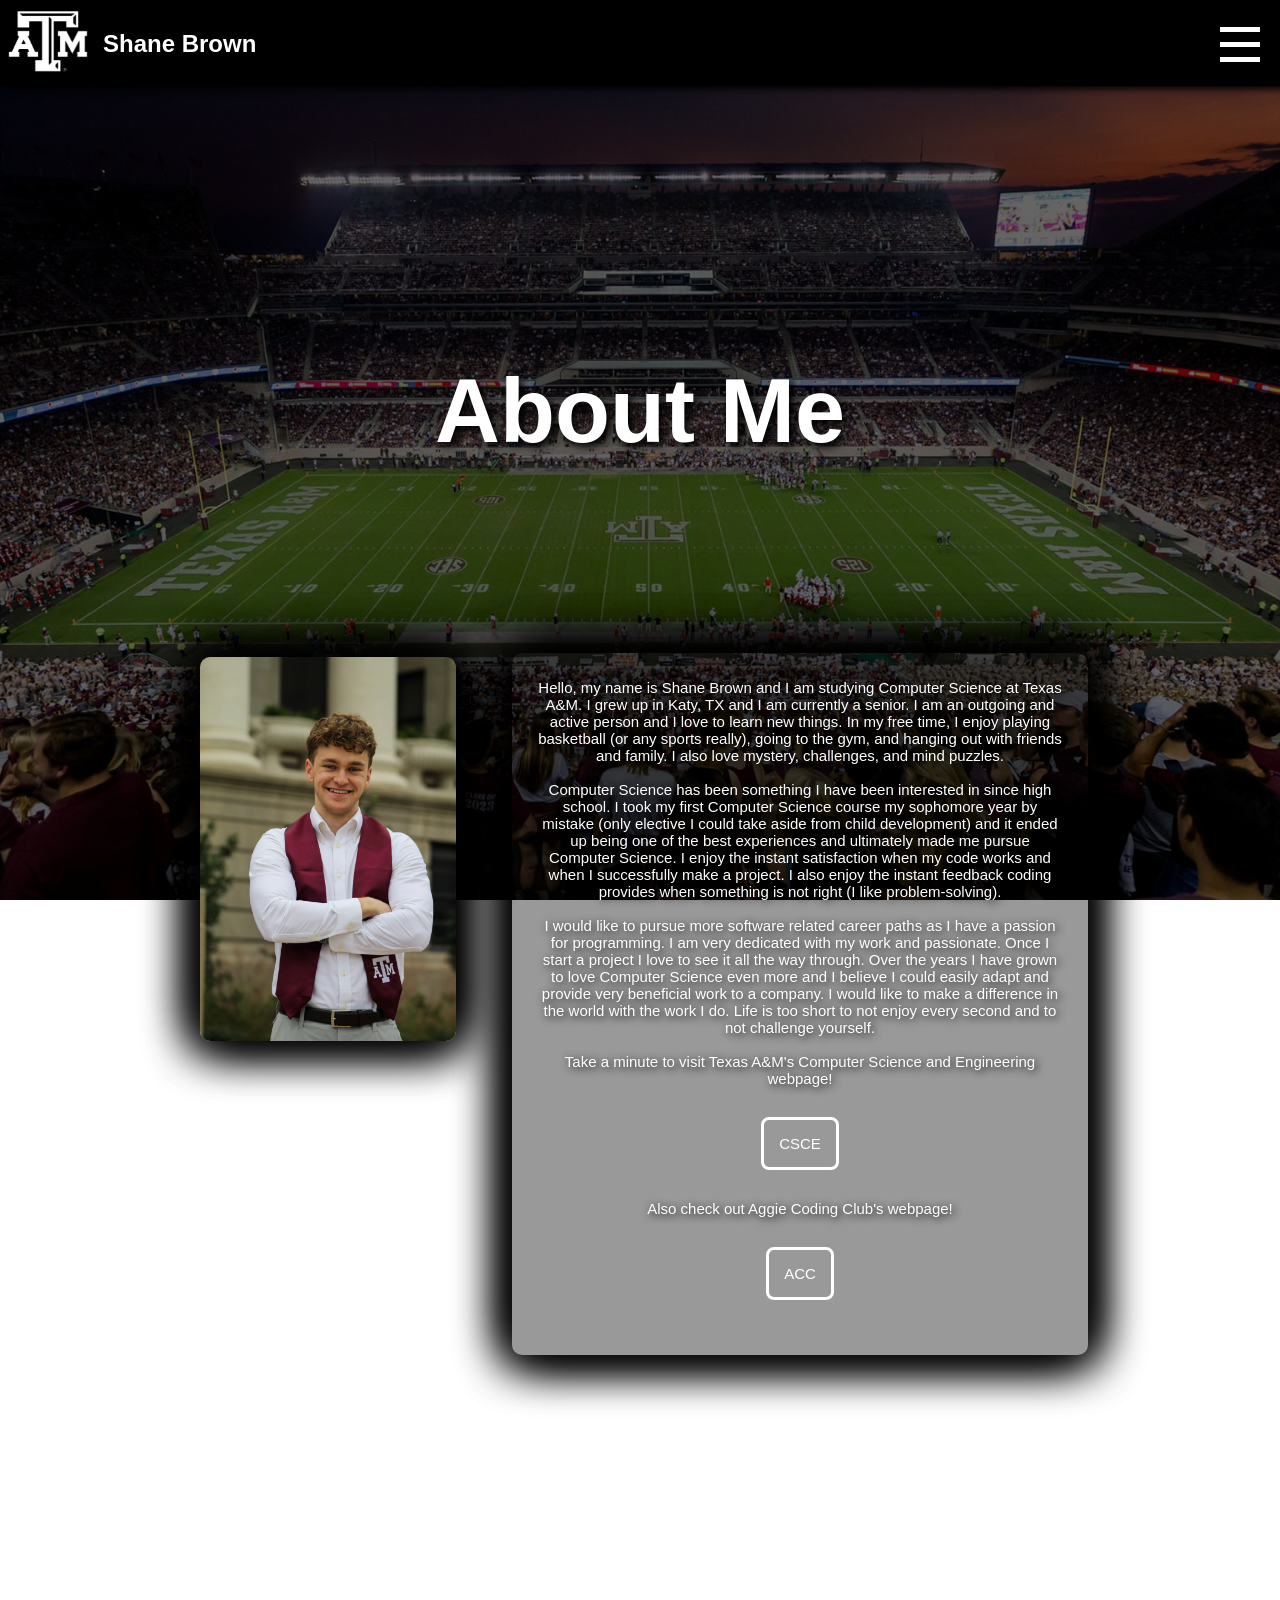
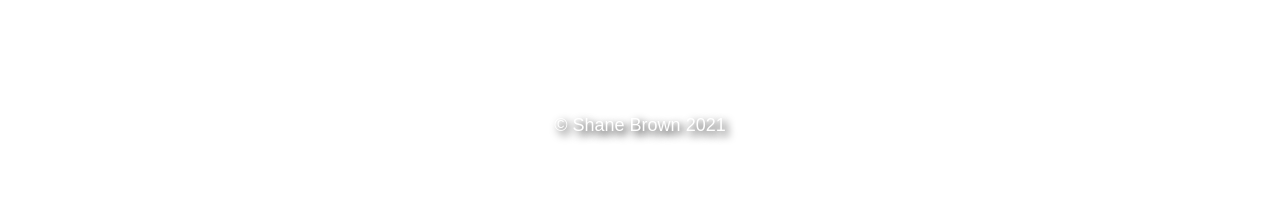
==== commit b6b26783: "changed portrait photo" ====
--- a/about.html
+++ b/about.html
@@ -41,7 +41,7 @@
         <H1>About Me</H1>
     </div>
 
-    <img class="profileImg" src="profilePic.jpg">
+    <img class="profileImg" src="portrait2.jpg">
     <div class="bodyInfo">    
         <p class="aboutMeInfo">
             Hello, my name is Shane Brown and I am studying Computer Science at Texas A&M. I grew up in Katy, TX and I am currently a senior. 
